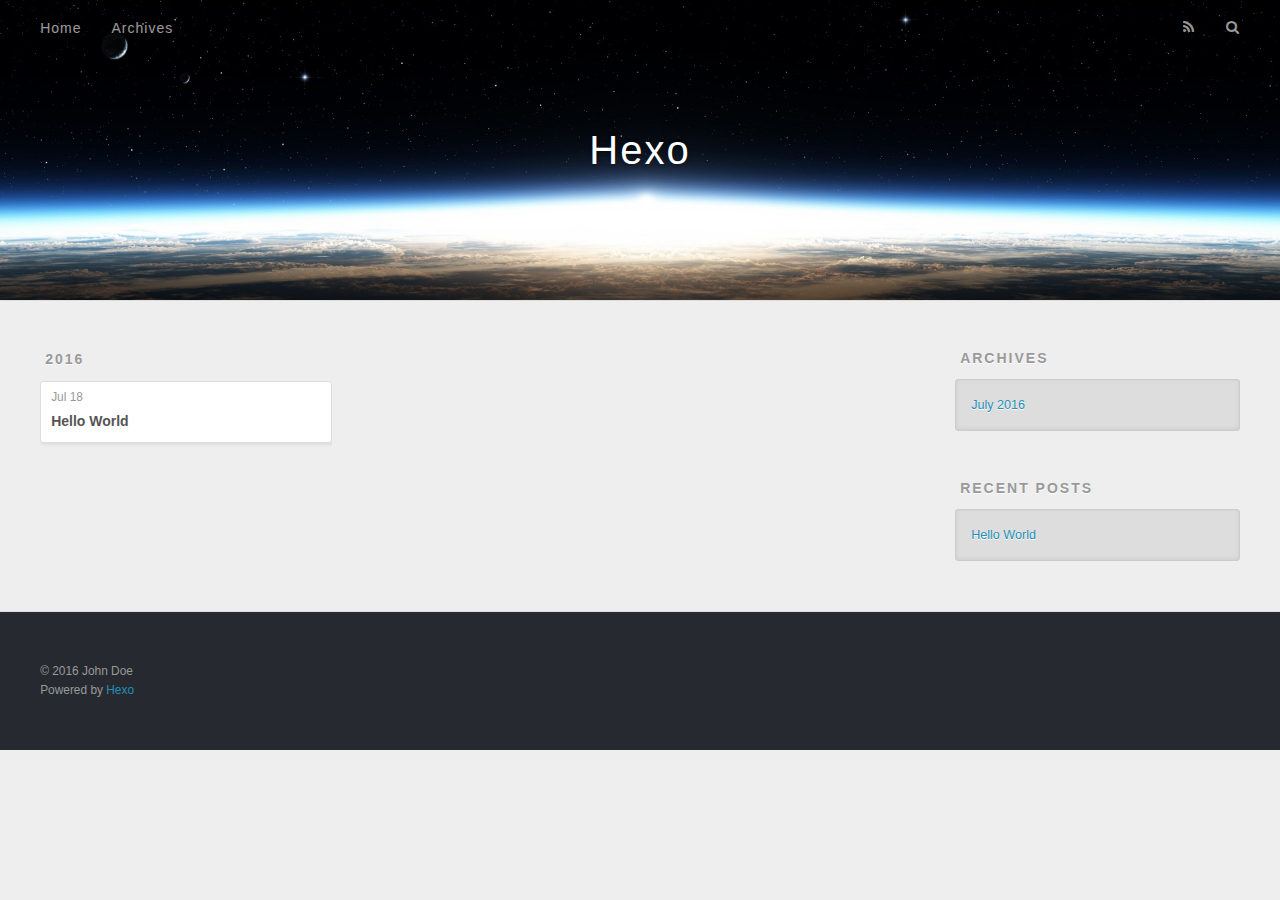
==== archives/index.html @ a6426e9c "Site updated: 2016-07-18 18:21:17" ====
<!DOCTYPE html>
<html>
<head>
  <meta charset="utf-8">
  
  <title>Archives | Hexo</title>
  <meta name="viewport" content="width=device-width, initial-scale=1, maximum-scale=1">
  <meta property="og:type" content="website">
<meta property="og:title" content="Hexo">
<meta property="og:url" content="http://yoursite.com/archives/index.html">
<meta property="og:site_name" content="Hexo">
<meta name="twitter:card" content="summary">
<meta name="twitter:title" content="Hexo">
  
    <link rel="alternate" href="/atom.xml" title="Hexo" type="application/atom+xml">
  
  
    <link rel="icon" href="/favicon.png">
  
  
    <link href="//fonts.googleapis.com/css?family=Source+Code+Pro" rel="stylesheet" type="text/css">
  
  <link rel="stylesheet" href="/css/style.css">
  

</head>

<body>
  <div id="container">
    <div id="wrap">
      <header id="header">
  <div id="banner"></div>
  <div id="header-outer" class="outer">
    <div id="header-title" class="inner">
      <h1 id="logo-wrap">
        <a href="/" id="logo">Hexo</a>
      </h1>
      
    </div>
    <div id="header-inner" class="inner">
      <nav id="main-nav">
        <a id="main-nav-toggle" class="nav-icon"></a>
        
          <a class="main-nav-link" href="/">Home</a>
        
          <a class="main-nav-link" href="/archives">Archives</a>
        
      </nav>
      <nav id="sub-nav">
        
          <a id="nav-rss-link" class="nav-icon" href="/atom.xml" title="RSS Feed"></a>
        
        <a id="nav-search-btn" class="nav-icon" title="Search"></a>
      </nav>
      <div id="search-form-wrap">
        <form action="//google.com/search" method="get" accept-charset="UTF-8" class="search-form"><input type="search" name="q" results="0" class="search-form-input" placeholder="Search"><button type="submit" class="search-form-submit">&#xF002;</button><input type="hidden" name="sitesearch" value="http://yoursite.com"></form>
      </div>
    </div>
  </div>
</header>
      <div class="outer">
        <section id="main">
  
  
    
    
      
      
      <section class="archives-wrap">
        <div class="archive-year-wrap">
          <a href="/archives/2016" class="archive-year">2016</a>
        </div>
        <div class="archives">
    
    <article class="archive-article archive-type-post">
  <div class="archive-article-inner">
    <header class="archive-article-header">
      <a href="/2016/07/18/hello-world/" class="archive-article-date">
  <time datetime="2016-07-18T06:32:51.094Z" itemprop="datePublished">Jul 18</time>
</a>
      
  
    <h1 itemprop="name">
      <a class="archive-article-title" href="/2016/07/18/hello-world/">Hello World</a>
    </h1>
  

    </header>
  </div>
</article>
  
  
    </div></section>
  

</section>
        
          <aside id="sidebar">
  
    

  
    

  
    
  
    
  <div class="widget-wrap">
    <h3 class="widget-title">Archives</h3>
    <div class="widget">
      <ul class="archive-list"><li class="archive-list-item"><a class="archive-list-link" href="/archives/2016/07/">July 2016</a></li></ul>
    </div>
  </div>


  
    
  <div class="widget-wrap">
    <h3 class="widget-title">Recent Posts</h3>
    <div class="widget">
      <ul>
        
          <li>
            <a href="/2016/07/18/hello-world/">Hello World</a>
          </li>
        
      </ul>
    </div>
  </div>

  
</aside>
        
      </div>
      <footer id="footer">
  
  <div class="outer">
    <div id="footer-info" class="inner">
      &copy; 2016 John Doe<br>
      Powered by <a href="http://hexo.io/" target="_blank">Hexo</a>
    </div>
  </div>
</footer>
    </div>
    <nav id="mobile-nav">
  
    <a href="/" class="mobile-nav-link">Home</a>
  
    <a href="/archives" class="mobile-nav-link">Archives</a>
  
</nav>
    

<script src="//ajax.googleapis.com/ajax/libs/jquery/2.0.3/jquery.min.js"></script>


  <link rel="stylesheet" href="/fancybox/jquery.fancybox.css">
  <script src="/fancybox/jquery.fancybox.pack.js"></script>


<script src="/js/script.js"></script>

  </div>
</body>
</html>
---- css/style.css ----
body {
  width: 100%;
}
body:before,
body:after {
  content: "";
  display: table;
}
body:after {
  clear: both;
}
html,
body,
div,
span,
applet,
object,
iframe,
h1,
h2,
h3,
h4,
h5,
h6,
p,
blockquote,
pre,
a,
abbr,
acronym,
address,
big,
cite,
code,
del,
dfn,
em,
img,
ins,
kbd,
q,
s,
samp,
small,
strike,
strong,
sub,
sup,
tt,
var,
dl,
dt,
dd,
ol,
ul,
li,
fieldset,
form,
label,
legend,
table,
caption,
tbody,
tfoot,
thead,
tr,
th,
td {
  margin: 0;
  padding: 0;
  border: 0;
  outline: 0;
  font-weight: inherit;
  font-style: inherit;
  font-family: inherit;
  font-size: 100%;
  vertical-align: baseline;
}
body {
  line-height: 1;
  color: #000;
  background: #fff;
}
ol,
ul {
  list-style: none;
}
table {
  border-collapse: separate;
  border-spacing: 0;
  vertical-align: middle;
}
caption,
th,
td {
  text-align: left;
  font-weight: normal;
  vertical-align: middle;
}
a img {
  border: none;
}
input,
button {
  margin: 0;
  padding: 0;
}
input::-moz-focus-inner,
button::-moz-focus-inner {
  border: 0;
  padding: 0;
}
@font-face {
  font-family: FontAwesome;
  font-style: normal;
  font-weight: normal;
  src: url("fonts/fontawesome-webfont.eot?v=#4.0.3");
  src: url("fonts/fontawesome-webfont.eot?#iefix&v=#4.0.3") format("embedded-opentype"), url("fonts/fontawesome-webfont.woff?v=#4.0.3") format("woff"), url("fonts/fontawesome-webfont.ttf?v=#4.0.3") format("truetype"), url("fonts/fontawesome-webfont.svg#fontawesomeregular?v=#4.0.3") format("svg");
}
html,
body,
#container {
  height: 100%;
}
body {
  background: #eee;
  font: 14px "Helvetica Neue", Helvetica, Arial, sans-serif;
  -webkit-text-size-adjust: 100%;
}
.outer {
  max-width: 1220px;
  margin: 0 auto;
  padding: 0 20px;
}
.outer:before,
.outer:after {
  content: "";
  display: table;
}
.outer:after {
  clear: both;
}
.inner {
  display: inline;
  float: left;
  width: 98.33333333333333%;
  margin: 0 0.833333333333333%;
}
.left,
.alignleft {
  float: left;
}
.right,
.alignright {
  float: right;
}
.clear {
  clear: both;
}
#container {
  position: relative;
}
.mobile-nav-on {
  overflow: hidden;
}
#wrap {
  height: 100%;
  width: 100%;
  position: absolute;
  top: 0;
  left: 0;
  -webkit-transition: 0.2s ease-out;
  -moz-transition: 0.2s ease-out;
  -ms-transition: 0.2s ease-out;
  transition: 0.2s ease-out;
  z-index: 1;
  background: #eee;
}
.mobile-nav-on #wrap {
  left: 280px;
}
@media screen and (min-width: 768px) {
  #main {
    display: inline;
    float: left;
    width: 73.33333333333333%;
    margin: 0 0.833333333333333%;
  }
}
.article-date,
.article-category-link,
.archive-year,
.widget-title {
  text-decoration: none;
  text-transform: uppercase;
  letter-spacing: 2px;
  color: #999;
  margin-bottom: 1em;
  margin-left: 5px;
  line-height: 1em;
  text-shadow: 0 1px #fff;
  font-weight: bold;
}
.article-inner,
.archive-article-inner {
  background: #fff;
  -webkit-box-shadow: 1px 2px 3px #ddd;
  box-shadow: 1px 2px 3px #ddd;
  border: 1px solid #ddd;
  -webkit-border-radius: 3px;
  border-radius: 3px;
}
.article-entry h1,
.widget h1 {
  font-size: 2em;
}
.article-entry h2,
.widget h2 {
  font-size: 1.5em;
}
.article-entry h3,
.widget h3 {
  font-size: 1.3em;
}
.article-entry h4,
.widget h4 {
  font-size: 1.2em;
}
.article-entry h5,
.widget h5 {
  font-size: 1em;
}
.article-entry h6,
.widget h6 {
  font-size: 1em;
  color: #999;
}
.article-entry hr,
.widget hr {
  border: 1px dashed #ddd;
}
.article-entry strong,
.widget strong {
  font-weight: bold;
}
.article-entry em,
.widget em,
.article-entry cite,
.widget cite {
  font-style: italic;
}
.article-entry sup,
.widget sup,
.article-entry sub,
.widget sub {
  font-size: 0.75em;
  line-height: 0;
  position: relative;
  vertical-align: baseline;
}
.article-entry sup,
.widget sup {
  top: -0.5em;
}
.article-entry sub,
.widget sub {
  bottom: -0.2em;
}
.article-entry small,
.widget small {
  font-size: 0.85em;
}
.article-entry acronym,
.widget acronym,
.article-entry abbr,
.widget abbr {
  border-bottom: 1px dotted;
}
.article-entry ul,
.widget ul,
.article-entry ol,
.widget ol,
.article-entry dl,
.widget dl {
  margin: 0 20px;
  line-height: 1.6em;
}
.article-entry ul ul,
.widget ul ul,
.article-entry ol ul,
.widget ol ul,
.article-entry ul ol,
.widget ul ol,
.article-entry ol ol,
.widget ol ol {
  margin-top: 0;
  margin-bottom: 0;
}
.article-entry ul,
.widget ul {
  list-style: disc;
}
.article-entry ol,
.widget ol {
  list-style: decimal;
}
.article-entry dt,
.widget dt {
  font-weight: bold;
}
#header {
  height: 300px;
  position: relative;
  border-bottom: 1px solid #ddd;
}
#header:before,
#header:after {
  content: "";
  position: absolute;
  left: 0;
  right: 0;
  height: 40px;
}
#header:before {
  top: 0;
  background: -webkit-linear-gradient(rgba(0,0,0,0.2), transparent);
  background: -moz-linear-gradient(rgba(0,0,0,0.2), transparent);
  background: -ms-linear-gradient(rgba(0,0,0,0.2), transparent);
  background: linear-gradient(rgba(0,0,0,0.2), transparent);
}
#header:after {
  bottom: 0;
  background: -webkit-linear-gradient(transparent, rgba(0,0,0,0.2));
  background: -moz-linear-gradient(transparent, rgba(0,0,0,0.2));
  background: -ms-linear-gradient(transparent, rgba(0,0,0,0.2));
  background: linear-gradient(transparent, rgba(0,0,0,0.2));
}
#header-outer {
  height: 100%;
  position: relative;
}
#header-inner {
  position: relative;
  overflow: hidden;
}
#banner {
  position: absolute;
  top: 0;
  left: 0;
  width: 100%;
  height: 100%;
  background: url("images/banner.jpg") center #000;
  -webkit-background-size: cover;
  -moz-background-size: cover;
  background-size: cover;
  z-index: -1;
}
#header-title {
  text-align: center;
  height: 40px;
  position: absolute;
  top: 50%;
  left: 0;
  margin-top: -20px;
}
#logo,
#subtitle {
  text-decoration: none;
  color: #fff;
  font-weight: 300;
  text-shadow: 0 1px 4px rgba(0,0,0,0.3);
}
#logo {
  font-size: 40px;
  line-height: 40px;
  letter-spacing: 2px;
}
#subtitle {
  font-size: 16px;
  line-height: 16px;
  letter-spacing: 1px;
}
#subtitle-wrap {
  margin-top: 16px;
}
#main-nav {
  float: left;
  margin-left: -15px;
}
.nav-icon,
.main-nav-link {
  float: left;
  color: #fff;
  opacity: 0.6;
  text-decoration: none;
  text-shadow: 0 1px rgba(0,0,0,0.2);
  -webkit-transition: opacity 0.2s;
  -moz-transition: opacity 0.2s;
  -ms-transition: opacity 0.2s;
  transition: opacity 0.2s;
  display: block;
  padding: 20px 15px;
}
.nav-icon:hover,
.main-nav-link:hover {
  opacity: 1;
}
.nav-icon {
  font-family: FontAwesome;
  text-align: center;
  font-size: 14px;
  width: 14px;
  height: 14px;
  padding: 20px 15px;
  position: relative;
  cursor: pointer;
}
.main-nav-link {
  font-weight: 300;
  letter-spacing: 1px;
}
@media screen and (max-width: 479px) {
  .main-nav-link {
    display: none;
  }
}
#main-nav-toggle {
  display: none;
}
#main-nav-toggle:before {
  content: "\f0c9";
}
@media screen and (max-width: 479px) {
  #main-nav-toggle {
    display: block;
  }
}
#sub-nav {
  float: right;
  margin-right: -15px;
}
#nav-rss-link:before {
  content: "\f09e";
}
#nav-search-btn:before {
  content: "\f002";
}
#search-form-wrap {
  position: absolute;
  top: 15px;
  width: 150px;
  height: 30px;
  right: -150px;
  opacity: 0;
  -webkit-transition: 0.2s ease-out;
  -moz-transition: 0.2s ease-out;
  -ms-transition: 0.2s ease-out;
  transition: 0.2s ease-out;
}
#search-form-wrap.on {
  opacity: 1;
  right: 0;
}
@media screen and (max-width: 479px) {
  #search-form-wrap {
    width: 100%;
    right: -100%;
  }
}
.search-form {
  position: absolute;
  top: 0;
  left: 0;
  right: 0;
  background: #fff;
  padding: 5px 15px;
  -webkit-border-radius: 15px;
  border-radius: 15px;
  -webkit-box-shadow: 0 0 10px rgba(0,0,0,0.3);
  box-shadow: 0 0 10px rgba(0,0,0,0.3);
}
.search-form-input {
  border: none;
  background: none;
  color: #555;
  width: 100%;
  font: 13px "Helvetica Neue", Helvetica, Arial, sans-serif;
  outline: none;
}
.search-form-input::-webkit-search-results-decoration,
.search-form-input::-webkit-search-cancel-button {
  -webkit-appearance: none;
}
.search-form-submit {
  position: absolute;
  top: 50%;
  right: 10px;
  margin-top: -7px;
  font: 13px FontAwesome;
  border: none;
  background: none;
  color: #bbb;
  cursor: pointer;
}
.search-form-submit:hover,
.search-form-submit:focus {
  color: #777;
}
.article {
  margin: 50px 0;
}
.article-inner {
  overflow: hidden;
}
.article-meta:before,
.article-meta:after {
  content: "";
  display: table;
}
.article-meta:after {
  clear: both;
}
.article-date {
  float: left;
}
.article-category {
  float: left;
  line-height: 1em;
  color: #ccc;
  text-shadow: 0 1px #fff;
  margin-left: 8px;
}
.article-category:before {
  content: "\2022";
}
.article-category-link {
  margin: 0 12px 1em;
}
.article-header {
  padding: 20px 20px 0;
}
.article-title {
  text-decoration: none;
  font-size: 2em;
  font-weight: bold;
  color: #555;
  line-height: 1.1em;
  -webkit-transition: color 0.2s;
  -moz-transition: color 0.2s;
  -ms-transition: color 0.2s;
  transition: color 0.2s;
}
a.article-title:hover {
  color: #258fb8;
}
.article-entry {
  color: #555;
  padding: 0 20px;
}
.article-entry:before,
.article-entry:after {
  content: "";
  display: table;
}
.article-entry:after {
  clear: both;
}
.article-entry p,
.article-entry table {
  line-height: 1.6em;
  margin: 1.6em 0;
}
.article-entry h1,
.article-entry h2,
.article-entry h3,
.article-entry h4,
.article-entry h5,
.article-entry h6 {
  font-weight: bold;
}
.article-entry h1,
.article-entry h2,
.article-entry h3,
.article-entry h4,
.article-entry h5,
.article-entry h6 {
  line-height: 1.1em;
  margin: 1.1em 0;
}
.article-entry a {
  color: #258fb8;
  text-decoration: none;
}
.article-entry a:hover {
  text-decoration: underline;
}
.article-entry ul,
.article-entry ol,
.article-entry dl {
  margin-top: 1.6em;
  margin-bottom: 1.6em;
}
.article-entry img,
.article-entry video {
  max-width: 100%;
  height: auto;
  display: block;
  margin: auto;
}
.article-entry iframe {
  border: none;
}
.article-entry table {
  width: 100%;
  border-collapse: collapse;
  border-spacing: 0;
}
.article-entry th {
  font-weight: bold;
  border-bottom: 3px solid #ddd;
  padding-bottom: 0.5em;
}
.article-entry td {
  border-bottom: 1px solid #ddd;
  padding: 10px 0;
}
.article-entry blockquote {
  font-family: Georgia, "Times New Roman", serif;
  font-size: 1.4em;
  margin: 1.6em 20px;
  text-align: center;
}
.article-entry blockquote footer {
  font-size: 14px;
  margin: 1.6em 0;
  font-family: "Helvetica Neue", Helvetica, Arial, sans-serif;
}
.article-entry blockquote footer cite:before {
  content: "—";
  padding: 0 0.5em;
}
.article-entry .pullquote {
  text-align: left;
  width: 45%;
  margin: 0;
}
.article-entry .pullquote.left {
  margin-left: 0.5em;
  margin-right: 1em;
}
.article-entry .pullquote.right {
  margin-right: 0.5em;
  margin-left: 1em;
}
.article-entry .caption {
  color: #999;
  display: block;
  font-size: 0.9em;
  margin-top: 0.5em;
  position: relative;
  text-align: center;
}
.article-entry .video-container {
  position: relative;
  padding-top: 56.25%;
  height: 0;
  overflow: hidden;
}
.article-entry .video-container iframe,
.article-entry .video-container object,
.article-entry .video-container embed {
  position: absolute;
  top: 0;
  left: 0;
  width: 100%;
  height: 100%;
  margin-top: 0;
}
.article-more-link a {
  display: inline-block;
  line-height: 1em;
  padding: 6px 15px;
  -webkit-border-radius: 15px;
  border-radius: 15px;
  background: #eee;
  color: #999;
  text-shadow: 0 1px #fff;
  text-decoration: none;
}
.article-more-link a:hover {
  background: #258fb8;
  color: #fff;
  text-decoration: none;
  text-shadow: 0 1px #1e7293;
}
.article-footer {
  font-size: 0.85em;
  line-height: 1.6em;
  border-top: 1px solid #ddd;
  padding-top: 1.6em;
  margin: 0 20px 20px;
}
.article-footer:before,
.article-footer:after {
  content: "";
  display: table;
}
.article-footer:after {
  clear: both;
}
.article-footer a {
  color: #999;
  text-decoration: none;
}
.article-footer a:hover {
  color: #555;
}
.article-tag-list-item {
  float: left;
  margin-right: 10px;
}
.article-tag-list-link:before {
  content: "#";
}
.article-comment-link {
  float: right;
}
.article-comment-link:before {
  content: "\f075";
  font-family: FontAwesome;
  padding-right: 8px;
}
.article-share-link {
  cursor: pointer;
  float: right;
  margin-left: 20px;
}
.article-share-link:before {
  content: "\f064";
  font-family: FontAwesome;
  padding-right: 6px;
}
#article-nav {
  position: relative;
}
#article-nav:before,
#article-nav:after {
  content: "";
  display: table;
}
#article-nav:after {
  clear: both;
}
@media screen and (min-width: 768px) {
  #article-nav {
    margin: 50px 0;
  }
  #article-nav:before {
    width: 8px;
    height: 8px;
    position: absolute;
    top: 50%;
    left: 50%;
    margin-top: -4px;
    margin-left: -4px;
    content: "";
    -webkit-border-radius: 50%;
    border-radius: 50%;
    background: #ddd;
    -webkit-box-shadow: 0 1px 2px #fff;
    box-shadow: 0 1px 2px #fff;
  }
}
.article-nav-link-wrap {
  text-decoration: none;
  text-shadow: 0 1px #fff;
  color: #999;
  -webkit-box-sizing: border-box;
  -moz-box-sizing: border-box;
  box-sizing: border-box;
  margin-top: 50px;
  text-align: center;
  display: block;
}
.article-nav-link-wrap:hover {
  color: #555;
}
@media screen and (min-width: 768px) {
  .article-nav-link-wrap {
    width: 50%;
    margin-top: 0;
  }
}
@media screen and (min-width: 768px) {
  #article-nav-newer {
    float: left;
    text-align: right;
    padding-right: 20px;
  }
}
@media screen and (min-width: 768px) {
  #article-nav-older {
    float: right;
    text-align: left;
    padding-left: 20px;
  }
}
.article-nav-caption {
  text-transform: uppercase;
  letter-spacing: 2px;
  color: #ddd;
  line-height: 1em;
  font-weight: bold;
}
#article-nav-newer .article-nav-caption {
  margin-right: -2px;
}
.article-nav-title {
  font-size: 0.85em;
  line-height: 1.6em;
  margin-top: 0.5em;
}
.article-share-box {
  position: absolute;
  display: none;
  background: #fff;
  -webkit-box-shadow: 1px 2px 10px rgba(0,0,0,0.2);
  box-shadow: 1px 2px 10px rgba(0,0,0,0.2);
  -webkit-border-radius: 3px;
  border-radius: 3px;
  margin-left: -145px;
  overflow: hidden;
  z-index: 1;
}
.article-share-box.on {
  display: block;
}
.article-share-input {
  width: 100%;
  background: none;
  -webkit-box-sizing: border-box;
  -moz-box-sizing: border-box;
  box-sizing: border-box;
  font: 14px "Helvetica Neue", Helvetica, Arial, sans-serif;
  padding: 0 15px;
  color: #555;
  outline: none;
  border: 1px solid #ddd;
  -webkit-border-radius: 3px 3px 0 0;
  border-radius: 3px 3px 0 0;
  height: 36px;
  line-height: 36px;
}
.article-share-links {
  background: #eee;
}
.article-share-links:before,
.article-share-links:after {
  content: "";
  display: table;
}
.article-share-links:after {
  clear: both;
}
.article-share-twitter,
.article-share-facebook,
.article-share-pinterest,
.article-share-google {
  width: 50px;
  height: 36px;
  display: block;
  float: left;
  position: relative;
  color: #999;
  text-shadow: 0 1px #fff;
}
.article-share-twitter:before,
.article-share-facebook:before,
.article-share-pinterest:before,
.article-share-google:before {
  font-size: 20px;
  font-family: FontAwesome;
  width: 20px;
  height: 20px;
  position: absolute;
  top: 50%;
  left: 50%;
  margin-top: -10px;
  margin-left: -10px;
  text-align: center;
}
.article-share-twitter:hover,
.article-share-facebook:hover,
.article-share-pinterest:hover,
.article-share-google:hover {
  color: #fff;
}
.article-share-twitter:before {
  content: "\f099";
}
.article-share-twitter:hover {
  background: #00aced;
  text-shadow: 0 1px #008abe;
}
.article-share-facebook:before {
  content: "\f09a";
}
.article-share-facebook:hover {
  background: #3b5998;
  text-shadow: 0 1px #2f477a;
}
.article-share-pinterest:before {
  content: "\f0d2";
}
.article-share-pinterest:hover {
  background: #cb2027;
  text-shadow: 0 1px #a21a1f;
}
.article-share-google:before {
  content: "\f0d5";
}
.article-share-google:hover {
  background: #dd4b39;
  text-shadow: 0 1px #be3221;
}
.article-gallery {
  background: #000;
  position: relative;
}
.article-gallery-photos {
  position: relative;
  overflow: hidden;
}
.article-gallery-img {
  display: none;
  max-width: 100%;
}
.article-gallery-img:first-child {
  display: block;
}
.article-gallery-img.loaded {
  position: absolute;
  display: block;
}
.article-gallery-img img {
  display: block;
  max-width: 100%;
  margin: 0 auto;
}
#comments {
  background: #fff;
  -webkit-box-shadow: 1px 2px 3px #ddd;
  box-shadow: 1px 2px 3px #ddd;
  padding: 20px;
  border: 1px solid #ddd;
  -webkit-border-radius: 3px;
  border-radius: 3px;
  margin: 50px 0;
}
#comments a {
  color: #258fb8;
}
.archives-wrap {
  margin: 50px 0;
}
.archives:before,
.archives:after {
  content: "";
  display: table;
}
.archives:after {
  clear: both;
}
.archive-year-wrap {
  margin-bottom: 1em;
}
.archives {
  -webkit-column-gap: 10px;
  -moz-column-gap: 10px;
  column-gap: 10px;
}
@media screen and (min-width: 480px) and (max-width: 767px) {
  .archives {
    -webkit-column-count: 2;
    -moz-column-count: 2;
    column-count: 2;
  }
}
@media screen and (min-width: 768px) {
  .archives {
    -webkit-column-count: 3;
    -moz-column-count: 3;
    column-count: 3;
  }
}
.archive-article {
  -webkit-column-break-inside: avoid;
  page-break-inside: avoid;
  overflow: hidden;
  break-inside: avoid-column;
}
.archive-article-inner {
  padding: 10px;
  margin-bottom: 15px;
}
.archive-article-title {
  text-decoration: none;
  font-weight: bold;
  color: #555;
  -webkit-transition: color 0.2s;
  -moz-transition: color 0.2s;
  -ms-transition: color 0.2s;
  transition: color 0.2s;
  line-height: 1.6em;
}
.archive-article-title:hover {
  color: #258fb8;
}
.archive-article-footer {
  margin-top: 1em;
}
.archive-article-date {
  color: #999;
  text-decoration: none;
  font-size: 0.85em;
  line-height: 1em;
  margin-bottom: 0.5em;
  display: block;
}
#page-nav {
  margin: 50px auto;
  background: #fff;
  -webkit-box-shadow: 1px 2px 3px #ddd;
  box-shadow: 1px 2px 3px #ddd;
  border: 1px solid #ddd;
  -webkit-border-radius: 3px;
  border-radius: 3px;
  text-align: center;
  color: #999;
  overflow: hidden;
}
#page-nav:before,
#page-nav:after {
  content: "";
  display: table;
}
#page-nav:after {
  clear: both;
}
#page-nav a,
#page-nav span {
  padding: 10px 20px;
  line-height: 1;
  height: 2ex;
}
#page-nav a {
  color: #999;
  text-decoration: none;
}
#page-nav a:hover {
  background: #999;
  color: #fff;
}
#page-nav .prev {
  float: left;
}
#page-nav .next {
  float: right;
}
#page-nav .page-number {
  display: inline-block;
}
@media screen and (max-width: 479px) {
  #page-nav .page-number {
    display: none;
  }
}
#page-nav .current {
  color: #555;
  font-weight: bold;
}
#page-nav .space {
  color: #ddd;
}
#footer {
  background: #262a30;
  padding: 50px 0;
  border-top: 1px solid #ddd;
  color: #999;
}
#footer a {
  color: #258fb8;
  text-decoration: none;
}
#footer a:hover {
  text-decoration: underline;
}
#footer-info {
  line-height: 1.6em;
  font-size: 0.85em;
}
.article-entry pre,
.article-entry .highlight {
  background: #2d2d2d;
  margin: 0 -20px;
  padding: 15px 20px;
  border-style: solid;
  border-color: #ddd;
  border-width: 1px 0;
  overflow: auto;
  color: #ccc;
  line-height: 22.400000000000002px;
}
.article-entry .highlight .gutter pre,
.article-entry .gist .gist-file .gist-data .line-numbers {
  color: #666;
  font-size: 0.85em;
}
.article-entry pre,
.article-entry code {
  font-family: "Source Code Pro", Consolas, Monaco, Menlo, Consolas, monospace;
}
.article-entry code {
  background: #eee;
  text-shadow: 0 1px #fff;
  padding: 0 0.3em;
}
.article-entry pre code {
  background: none;
  text-shadow: none;
  padding: 0;
}
.article-entry .highlight pre {
  border: none;
  margin: 0;
  padding: 0;
}
.article-entry .highlight table {
  margin: 0;
  width: auto;
}
.article-entry .highlight td {
  border: none;
  padding: 0;
}
.article-entry .highlight figcaption {
  font-size: 0.85em;
  color: #999;
  line-height: 1em;
  margin-bottom: 1em;
}
.article-entry .highlight figcaption:before,
.article-entry .highlight figcaption:after {
  content: "";
  display: table;
}
.article-entry .highlight figcaption:after {
  clear: both;
}
.article-entry .highlight figcaption a {
  float: right;
}
.article-entry .highlight .gutter pre {
  text-align: right;
  padding-right: 20px;
}
.article-entry .highlight .line {
  height: 22.400000000000002px;
}
.article-entry .highlight .line.marked {
  background: #515151;
}
.article-entry .gist {
  margin: 0 -20px;
  border-style: solid;
  border-color: #ddd;
  border-width: 1px 0;
  background: #2d2d2d;
  padding: 15px 20px 15px 0;
}
.article-entry .gist .gist-file {
  border: none;
  font-family: "Source Code Pro", Consolas, Monaco, Menlo, Consolas, monospace;
  margin: 0;
}
.article-entry .gist .gist-file .gist-data {
  background: none;
  border: none;
}
.article-entry .gist .gist-file .gist-data .line-numbers {
  background: none;
  border: none;
  padding: 0 20px 0 0;
}
.article-entry .gist .gist-file .gist-data .line-data {
  padding: 0 !important;
}
.article-entry .gist .gist-file .highlight {
  margin: 0;
  padding: 0;
  border: none;
}
.article-entry .gist .gist-file .gist-meta {
  background: #2d2d2d;
  color: #999;
  font: 0.85em "Helvetica Neue", Helvetica, Arial, sans-serif;
  text-shadow: 0 0;
  padding: 0;
  margin-top: 1em;
  margin-left: 20px;
}
.article-entry .gist .gist-file .gist-meta a {
  color: #258fb8;
  font-weight: normal;
}
.article-entry .gist .gist-file .gist-meta a:hover {
  text-decoration: underline;
}
pre .comment,
pre .title {
  color: #999;
}
pre .variable,
pre .attribute,
pre .tag,
pre .regexp,
pre .ruby .constant,
pre .xml .tag .title,
pre .xml .pi,
pre .xml .doctype,
pre .html .doctype,
pre .css .id,
pre .css .class,
pre .css .pseudo {
  color: #f2777a;
}
pre .number,
pre .preprocessor,
pre .built_in,
pre .literal,
pre .params,
pre .constant {
  color: #f99157;
}
pre .class,
pre .ruby .class .title,
pre .css .rules .attribute {
  color: #9c9;
}
pre .string,
pre .value,
pre .inheritance,
pre .header,
pre .ruby .symbol,
pre .xml .cdata {
  color: #9c9;
}
pre .css .hexcolor {
  color: #6cc;
}
pre .function,
pre .python .decorator,
pre .python .title,
pre .ruby .function .title,
pre .ruby .title .keyword,
pre .perl .sub,
pre .javascript .title,
pre .coffeescript .title {
  color: #69c;
}
pre .keyword,
pre .javascript .function {
  color: #c9c;
}
@media screen and (max-width: 479px) {
  #mobile-nav {
    position: absolute;
    top: 0;
    left: 0;
    width: 280px;
    height: 100%;
    background: #191919;
    border-right: 1px solid #fff;
  }
}
@media screen and (max-width: 479px) {
  .mobile-nav-link {
    display: block;
    color: #999;
    text-decoration: none;
    padding: 15px 20px;
    font-weight: bold;
  }
  .mobile-nav-link:hover {
    color: #fff;
  }
}
@media screen and (min-width: 768px) {
  #sidebar {
    display: inline;
    float: left;
    width: 23.333333333333332%;
    margin: 0 0.833333333333333%;
  }
}
.widget-wrap {
  margin: 50px 0;
}
.widget {
  color: #777;
  text-shadow: 0 1px #fff;
  background: #ddd;
  -webkit-box-shadow: 0 -1px 4px #ccc inset;
  box-shadow: 0 -1px 4px #ccc inset;
  border: 1px solid #ccc;
  padding: 15px;
  -webkit-border-radius: 3px;
  border-radius: 3px;
}
.widget a {
  color: #258fb8;
  text-decoration: none;
}
.widget a:hover {
  text-decoration: underline;
}
.widget ul ul,
.widget ol ul,
.widget dl ul,
.widget ul ol,
.widget ol ol,
.widget dl ol,
.widget ul dl,
.widget ol dl,
.widget dl dl {
  margin-left: 15px;
  list-style: disc;
}
.widget {
  line-height: 1.6em;
  word-wrap: break-word;
  font-size: 0.9em;
}
.widget ul,
.widget ol {
  list-style: none;
  margin: 0;
}
.widget ul ul,
.widget ol ul,
.widget ul ol,
.widget ol ol {
  margin: 0 20px;
}
.widget ul ul,
.widget ol ul {
  list-style: disc;
}
.widget ul ol,
.widget ol ol {
  list-style: decimal;
}
.category-list-count,
.tag-list-count,
.archive-list-count {
  padding-left: 5px;
  color: #999;
  font-size: 0.85em;
}
.category-list-count:before,
.tag-list-count:before,
.archive-list-count:before {
  content: "(";
}
.category-list-count:after,
.tag-list-count:after,
.archive-list-count:after {
  content: ")";
}
.tagcloud a {
  margin-right: 5px;
  display: inline-block;
}
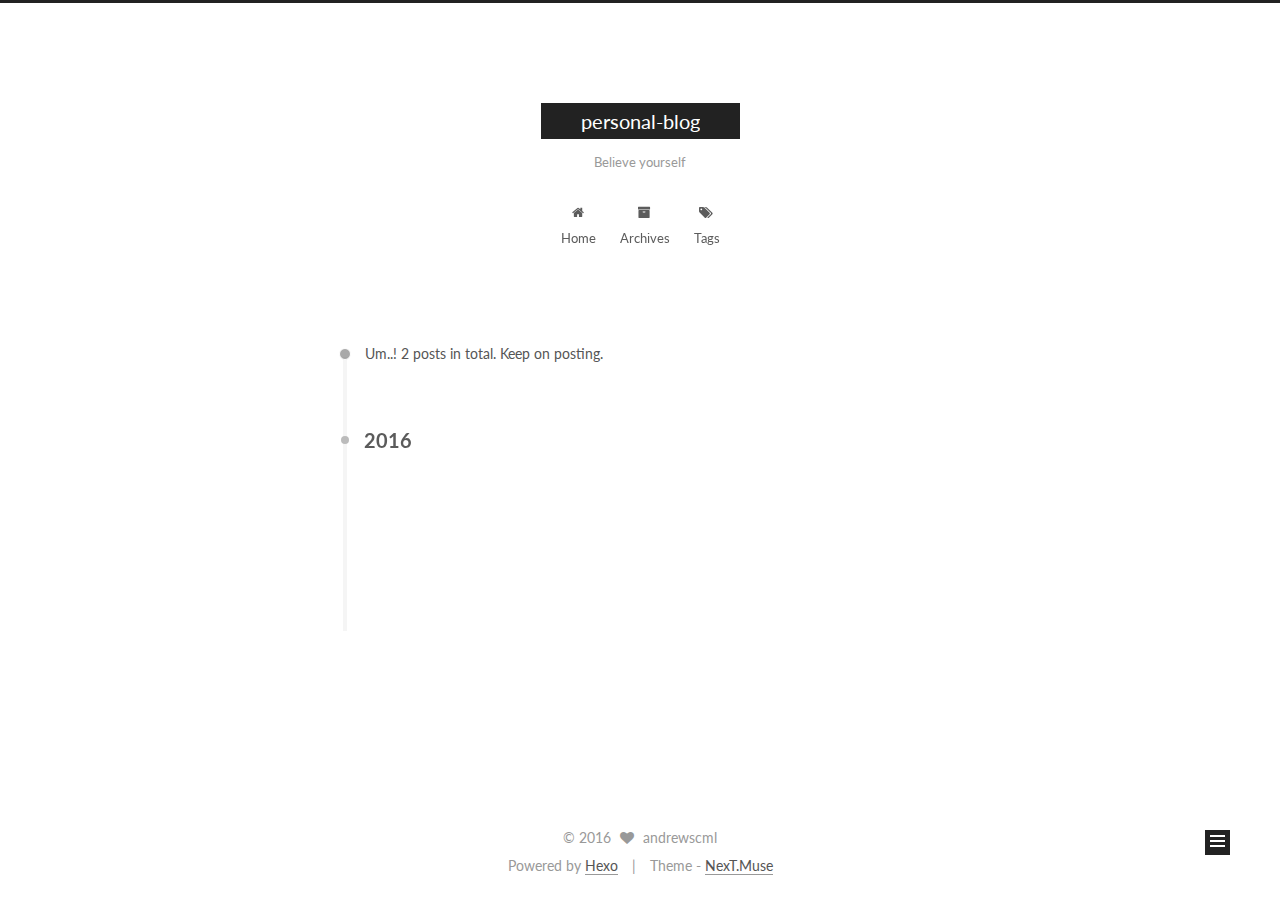
==== commit 6ed97718: "Site updated: 2016-07-19 15:42:08" ====
--- a/archives/index.html
+++ b/archives/index.html
@@ -1,166 +1,496 @@
-<!DOCTYPE html>
-<html>
+<!doctype html>
+
+
+
+  
+
+
+<html class="theme-next muse use-motion">
 <head>
-  <meta charset="utf-8">
-  
-  <title>Archives | Hexo</title>
-  <meta name="viewport" content="width=device-width, initial-scale=1, maximum-scale=1">
-  <meta property="og:type" content="website">
-<meta property="og:title" content="Hexo">
+  <meta charset="UTF-8"/>
+<meta http-equiv="X-UA-Compatible" content="IE=edge,chrome=1" />
+<meta name="viewport" content="width=device-width, initial-scale=1, maximum-scale=1"/>
+
+
+
+<meta http-equiv="Cache-Control" content="no-transform" />
+<meta http-equiv="Cache-Control" content="no-siteapp" />
+
+
+
+
+
+
+
+
+
+
+
+
+  
+  
+  <link href="/vendors/fancybox/source/jquery.fancybox.css?v=2.1.5" rel="stylesheet" type="text/css" />
+
+
+
+
+  
+  
+  
+  
+
+  
+    
+    
+  
+
+  
+
+  
+
+  
+
+  
+
+  
+    
+    
+    <link href="//fonts.googleapis.com/css?family=Lato:300,300italic,400,400italic,700,700italic&subset=latin,latin-ext" rel="stylesheet" type="text/css">
+  
+
+
+
+
+
+
+<link href="/vendors/font-awesome/css/font-awesome.min.css?v=4.4.0" rel="stylesheet" type="text/css" />
+
+<link href="/css/main.css?v=5.0.1" rel="stylesheet" type="text/css" />
+
+
+  <meta name="keywords" content="Hexo, NexT" />
+
+
+
+
+
+
+
+
+  <link rel="shortcut icon" type="image/x-icon" href="/favicon.ico?v=5.0.1" />
+
+
+
+
+
+
+<meta property="og:type" content="website">
+<meta property="og:title" content="personal-blog">
 <meta property="og:url" content="http://yoursite.com/archives/index.html">
-<meta property="og:site_name" content="Hexo">
+<meta property="og:site_name" content="personal-blog">
 <meta name="twitter:card" content="summary">
-<meta name="twitter:title" content="Hexo">
-  
-    <link rel="alternate" href="/atom.xml" title="Hexo" type="application/atom+xml">
-  
-  
-    <link rel="icon" href="/favicon.png">
-  
-  
-    <link href="//fonts.googleapis.com/css?family=Source+Code+Pro" rel="stylesheet" type="text/css">
-  
-  <link rel="stylesheet" href="/css/style.css">
-  
-
+<meta name="twitter:title" content="personal-blog">
+
+
+
+<script type="text/javascript" id="hexo.configuration">
+  var NexT = window.NexT || {};
+  var CONFIG = {
+    scheme: 'Muse',
+    sidebar: {"position":"left","display":"post"},
+    fancybox: true,
+    motion: true,
+    duoshuo: {
+      userId: 0,
+      author: 'Author'
+    }
+  };
+</script>
+
+  <title> Archive | personal-blog </title>
 </head>
 
-<body>
-  <div id="container">
-    <div id="wrap">
-      <header id="header">
-  <div id="banner"></div>
-  <div id="header-outer" class="outer">
-    <div id="header-title" class="inner">
-      <h1 id="logo-wrap">
-        <a href="/" id="logo">Hexo</a>
+<body itemscope itemtype="http://schema.org/WebPage" lang="">
+
+  
+
+
+
+
+
+
+
+
+
+
+  
+  
+    
+  
+
+  <div class="container one-collumn sidebar-position-left  page-archive  ">
+    <div class="headband"></div>
+
+    <header id="header" class="header" itemscope itemtype="http://schema.org/WPHeader">
+      <div class="header-inner"><div class="site-meta ">
+  
+
+  <div class="custom-logo-site-title">
+    <a href="/"  class="brand" rel="start">
+      <span class="logo-line-before"><i></i></span>
+      <span class="site-title">personal-blog</span>
+      <span class="logo-line-after"><i></i></span>
+    </a>
+  </div>
+  <p class="site-subtitle">Believe yourself</p>
+</div>
+
+<div class="site-nav-toggle">
+  <button>
+    <span class="btn-bar"></span>
+    <span class="btn-bar"></span>
+    <span class="btn-bar"></span>
+  </button>
+</div>
+
+<nav class="site-nav">
+  
+
+  
+    <ul id="menu" class="menu">
+      
+        
+        <li class="menu-item menu-item-home">
+          <a href="/" rel="section">
+            
+              <i class="menu-item-icon fa fa-fw fa-home"></i> <br />
+            
+            Home
+          </a>
+        </li>
+      
+        
+        <li class="menu-item menu-item-archives">
+          <a href="/archives" rel="section">
+            
+              <i class="menu-item-icon fa fa-fw fa-archive"></i> <br />
+            
+            Archives
+          </a>
+        </li>
+      
+        
+        <li class="menu-item menu-item-tags">
+          <a href="/tags" rel="section">
+            
+              <i class="menu-item-icon fa fa-fw fa-tags"></i> <br />
+            
+            Tags
+          </a>
+        </li>
+      
+
+      
+    </ul>
+  
+
+  
+</nav>
+
+ </div>
+    </header>
+
+    <main id="main" class="main">
+      <div class="main-inner">
+        <div class="content-wrap">
+          <div id="content" class="content">
+            
+
+  <section id="posts" class="posts-collapse">
+    <span class="archive-move-on"></span>
+
+    <span class="archive-page-counter">
+      
+      
+      
+        
+      
+      Um..! 2 posts in total. Keep on posting.
+    </span>
+
+    
+
+      
+      
+      
+
+      
+        
+        <div class="collection-title">
+          <h2 class="archive-year motion-element" id="archive-year-2016">2016</h2>
+        </div>
+      
+      
+
+      
+
+  <article class="post post-type-normal" itemscope itemtype="http://schema.org/Article">
+    <header class="post-header">
+
+      <h1 class="post-title">
+        
+            <a class="post-title-link" href="/2016/07/19/first/" itemprop="url">
+              
+                <span itemprop="name">first</span>
+              
+            </a>
+        
       </h1>
-      
-    </div>
-    <div id="header-inner" class="inner">
-      <nav id="main-nav">
-        <a id="main-nav-toggle" class="nav-icon"></a>
-        
-          <a class="main-nav-link" href="/">Home</a>
-        
-          <a class="main-nav-link" href="/archives">Archives</a>
-        
-      </nav>
-      <nav id="sub-nav">
-        
-          <a id="nav-rss-link" class="nav-icon" href="/atom.xml" title="RSS Feed"></a>
-        
-        <a id="nav-search-btn" class="nav-icon" title="Search"></a>
-      </nav>
-      <div id="search-form-wrap">
-        <form action="//google.com/search" method="get" accept-charset="UTF-8" class="search-form"><input type="search" name="q" results="0" class="search-form-input" placeholder="Search"><button type="submit" class="search-form-submit">&#xF002;</button><input type="hidden" name="sitesearch" value="http://yoursite.com"></form>
+
+      <div class="post-meta">
+        <time class="post-time" itemprop="dateCreated"
+              datetime="2016-07-19T15:38:59+08:00"
+              content="2016-07-19" >
+          07-19
+        </time>
       </div>
+
+    </header>
+  </article>
+
+
+
+    
+
+      
+      
+      
+
+      
+      
+
+      
+
+  <article class="post post-type-normal" itemscope itemtype="http://schema.org/Article">
+    <header class="post-header">
+
+      <h1 class="post-title">
+        
+            <a class="post-title-link" href="/2016/07/18/hello-world/" itemprop="url">
+              
+                <span itemprop="name">Hello World</span>
+              
+            </a>
+        
+      </h1>
+
+      <div class="post-meta">
+        <time class="post-time" itemprop="dateCreated"
+              datetime="2016-07-18T14:32:51+08:00"
+              content="2016-07-18" >
+          07-18
+        </time>
+      </div>
+
+    </header>
+  </article>
+
+
+
+    
+
+  </section>
+
+  
+
+
+
+          </div>
+          
+
+
+          
+
+        </div>
+        
+          
+  
+  <div class="sidebar-toggle">
+    <div class="sidebar-toggle-line-wrap">
+      <span class="sidebar-toggle-line sidebar-toggle-line-first"></span>
+      <span class="sidebar-toggle-line sidebar-toggle-line-middle"></span>
+      <span class="sidebar-toggle-line sidebar-toggle-line-last"></span>
     </div>
   </div>
-</header>
-      <div class="outer">
-        <section id="main">
-  
-  
-    
-    
-      
-      
-      <section class="archives-wrap">
-        <div class="archive-year-wrap">
-          <a href="/archives/2016" class="archive-year">2016</a>
+
+  <aside id="sidebar" class="sidebar">
+    <div class="sidebar-inner">
+
+      
+
+      
+
+      <section class="site-overview sidebar-panel  sidebar-panel-active ">
+        <div class="site-author motion-element" itemprop="author" itemscope itemtype="http://schema.org/Person">
+          <img class="site-author-image" itemprop="image"
+               src="/images/avatar.gif"
+               alt="andrewscml" />
+          <p class="site-author-name" itemprop="name">andrewscml</p>
+          <p class="site-description motion-element" itemprop="description"></p>
         </div>
-        <div class="archives">
-    
-    <article class="archive-article archive-type-post">
-  <div class="archive-article-inner">
-    <header class="archive-article-header">
-      <a href="/2016/07/18/hello-world/" class="archive-article-date">
-  <time datetime="2016-07-18T06:32:51.094Z" itemprop="datePublished">Jul 18</time>
-</a>
-      
-  
-    <h1 itemprop="name">
-      <a class="archive-article-title" href="/2016/07/18/hello-world/">Hello World</a>
-    </h1>
-  
-
-    </header>
-  </div>
-</article>
-  
-  
-    </div></section>
-  
-
-</section>
-        
-          <aside id="sidebar">
-  
-    
-
-  
-    
-
-  
-    
-  
-    
-  <div class="widget-wrap">
-    <h3 class="widget-title">Archives</h3>
-    <div class="widget">
-      <ul class="archive-list"><li class="archive-list-item"><a class="archive-list-link" href="/archives/2016/07/">July 2016</a></li></ul>
+        <nav class="site-state motion-element">
+          <div class="site-state-item site-state-posts">
+            <a href="/archives">
+              <span class="site-state-item-count">2</span>
+              <span class="site-state-item-name">posts</span>
+            </a>
+          </div>
+
+          
+
+          
+
+        </nav>
+
+        
+
+        <div class="links-of-author motion-element">
+          
+        </div>
+
+        
+        
+
+        
+        
+
+      </section>
+
+      
+
+    </div>
+  </aside>
+
+
+        
+      </div>
+    </main>
+
+    <footer id="footer" class="footer">
+      <div class="footer-inner">
+        <div class="copyright" >
+  
+  &copy; 
+  <span itemprop="copyrightYear">2016</span>
+  <span class="with-love">
+    <i class="fa fa-heart"></i>
+  </span>
+  <span class="author" itemprop="copyrightHolder">andrewscml</span>
+</div>
+
+<div class="powered-by">
+  Powered by <a class="theme-link" href="http://hexo.io">Hexo</a>
+</div>
+
+<div class="theme-info">
+  Theme -
+  <a class="theme-link" href="https://github.com/iissnan/hexo-theme-next">
+    NexT.Muse
+  </a>
+</div>
+
+        
+
+        
+      </div>
+    </footer>
+
+    <div class="back-to-top">
+      <i class="fa fa-arrow-up"></i>
     </div>
   </div>
 
-
-  
-    
-  <div class="widget-wrap">
-    <h3 class="widget-title">Recent Posts</h3>
-    <div class="widget">
-      <ul>
-        
-          <li>
-            <a href="/2016/07/18/hello-world/">Hello World</a>
-          </li>
-        
-      </ul>
-    </div>
-  </div>
-
-  
-</aside>
-        
-      </div>
-      <footer id="footer">
-  
-  <div class="outer">
-    <div id="footer-info" class="inner">
-      &copy; 2016 John Doe<br>
-      Powered by <a href="http://hexo.io/" target="_blank">Hexo</a>
-    </div>
-  </div>
-</footer>
-    </div>
-    <nav id="mobile-nav">
-  
-    <a href="/" class="mobile-nav-link">Home</a>
-  
-    <a href="/archives" class="mobile-nav-link">Archives</a>
-  
-</nav>
-    
-
-<script src="//ajax.googleapis.com/ajax/libs/jquery/2.0.3/jquery.min.js"></script>
-
-
-  <link rel="stylesheet" href="/fancybox/jquery.fancybox.css">
-  <script src="/fancybox/jquery.fancybox.pack.js"></script>
-
-
-<script src="/js/script.js"></script>
-
-  </div>
+  
+
+<script type="text/javascript">
+  if (Object.prototype.toString.call(window.Promise) !== '[object Function]') {
+    window.Promise = null;
+  }
+</script>
+
+
+
+
+
+
+
+
+
+  
+
+
+
+  
+  <script type="text/javascript" src="/vendors/jquery/index.js?v=2.1.3"></script>
+
+  
+  <script type="text/javascript" src="/vendors/fastclick/lib/fastclick.min.js?v=1.0.6"></script>
+
+  
+  <script type="text/javascript" src="/vendors/jquery_lazyload/jquery.lazyload.js?v=1.9.7"></script>
+
+  
+  <script type="text/javascript" src="/vendors/velocity/velocity.min.js?v=1.2.1"></script>
+
+  
+  <script type="text/javascript" src="/vendors/velocity/velocity.ui.min.js?v=1.2.1"></script>
+
+  
+  <script type="text/javascript" src="/vendors/fancybox/source/jquery.fancybox.pack.js?v=2.1.5"></script>
+
+
+  
+
+
+  <script type="text/javascript" src="/js/src/utils.js?v=5.0.1"></script>
+
+  <script type="text/javascript" src="/js/src/motion.js?v=5.0.1"></script>
+
+
+
+  
+  
+
+  
+  
+    <script type="text/javascript" id="motion.page.archive">
+      $('.archive-year').velocity('transition.slideLeftIn');
+    </script>
+  
+
+
+  
+
+
+  <script type="text/javascript" src="/js/src/bootstrap.js?v=5.0.1"></script>
+
+
+
+  
+
+
+
+  
+
+
+
+  
+  
+  
+
+  
+
+  
+
 </body>
-</html>+</html>
--- a/css/main.css
+++ b/css/main.css
@@ -0,0 +1,2182 @@
+/* normalize.css v3.0.2 | MIT License | git.io/normalize */
+html {
+  font-family: sans-serif; /* 1 */
+  -ms-text-size-adjust: 100%; /* 2 */
+  -webkit-text-size-adjust: 100%; /* 2 */
+}
+body {
+  margin: 0;
+}
+article,
+aside,
+details,
+figcaption,
+figure,
+footer,
+header,
+hgroup,
+main,
+menu,
+nav,
+section,
+summary {
+  display: block;
+}
+audio,
+canvas,
+progress,
+video {
+  display: inline-block; /* 1 */
+  vertical-align: baseline; /* 2 */
+}
+audio:not([controls]) {
+  display: none;
+  height: 0;
+}
+[hidden],
+template {
+  display: none;
+}
+a {
+  background-color: transparent;
+}
+a:active,
+a:hover {
+  outline: 0;
+}
+abbr[title] {
+  border-bottom: 1px dotted;
+}
+b,
+strong {
+  font-weight: bold;
+}
+dfn {
+  font-style: italic;
+}
+h1 {
+  font-size: 2em;
+  margin: 0.67em 0;
+}
+mark {
+  background: #ff0;
+  color: #000;
+}
+small {
+  font-size: 80%;
+}
+sub,
+sup {
+  font-size: 75%;
+  line-height: 0;
+  position: relative;
+  vertical-align: baseline;
+}
+sup {
+  top: -0.5em;
+}
+sub {
+  bottom: -0.25em;
+}
+img {
+  border: 0;
+}
+svg:not(:root) {
+  overflow: hidden;
+}
+figure {
+  margin: 1em 40px;
+}
+hr {
+  -moz-box-sizing: content-box;
+  box-sizing: content-box;
+  height: 0;
+}
+pre {
+  overflow: auto;
+}
+code,
+kbd,
+pre,
+samp {
+  font-family: monospace, monospace;
+  font-size: 1em;
+}
+button,
+input,
+optgroup,
+select,
+textarea {
+  color: inherit; /* 1 */
+  font: inherit; /* 2 */
+  margin: 0; /* 3 */
+}
+button {
+  overflow: visible;
+}
+button,
+select {
+  text-transform: none;
+}
+button,
+html input[type="button"],
+input[type="reset"],
+input[type="submit"] {
+  -webkit-appearance: button; /* 2 */
+  cursor: pointer; /* 3 */
+}
+button[disabled],
+html input[disabled] {
+  cursor: default;
+}
+button::-moz-focus-inner,
+input::-moz-focus-inner {
+  border: 0;
+  padding: 0;
+}
+input {
+  line-height: normal;
+}
+input[type="checkbox"],
+input[type="radio"] {
+  box-sizing: border-box; /* 1 */
+  padding: 0; /* 2 */
+}
+input[type="number"]::-webkit-inner-spin-button,
+input[type="number"]::-webkit-outer-spin-button {
+  height: auto;
+}
+input[type="search"] {
+  -webkit-appearance: textfield; /* 1 */
+  -moz-box-sizing: content-box;
+  -webkit-box-sizing: content-box; /* 2 */
+  box-sizing: content-box;
+}
+input[type="search"]::-webkit-search-cancel-button,
+input[type="search"]::-webkit-search-decoration {
+  -webkit-appearance: none;
+}
+fieldset {
+  border: 1px solid #c0c0c0;
+  margin: 0 2px;
+  padding: 0.35em 0.625em 0.75em;
+}
+legend {
+  border: 0; /* 1 */
+  padding: 0; /* 2 */
+}
+textarea {
+  overflow: auto;
+}
+optgroup {
+  font-weight: bold;
+}
+table {
+  border-collapse: collapse;
+  border-spacing: 0;
+}
+td,
+th {
+  padding: 0;
+}
+::selection {
+  background: #262a30;
+  color: #fff;
+}
+body {
+  position: relative;
+  font-family: 'Lato', "PingFang SC", "Microsoft YaHei", sans-serif;
+  font-size: 14px;
+  line-height: 2;
+  color: #555;
+  background: #fff;
+}
+@media (max-width: 767px) {
+  body {
+    padding-right: 0 !important;
+  }
+}
+@media (min-width: 768px) and (max-width: 991px) {
+  body {
+    padding-right: 0 !important;
+  }
+}
+@media (min-width: 1600px) {
+  body {
+    font-size: 16px;
+  }
+}
+h1,
+h2,
+h3,
+h4,
+h5,
+h6 {
+  margin: 0;
+  padding: 0;
+  font-weight: bold;
+  line-height: 1.5;
+  font-family: 'Lato', "PingFang SC", "Microsoft YaHei", sans-serif;
+}
+h2,
+h3,
+h4,
+h5,
+h6 {
+  margin: 20px 0 15px;
+}
+h1 {
+  font-size: 22px;
+}
+@media (max-width: 767px) {
+  h1 {
+    font-size: 18px;
+  }
+}
+h2 {
+  font-size: 20px;
+}
+@media (max-width: 767px) {
+  h2 {
+    font-size: 16px;
+  }
+}
+h3 {
+  font-size: 18px;
+}
+@media (max-width: 767px) {
+  h3 {
+    font-size: 14px;
+  }
+}
+h4 {
+  font-size: 16px;
+}
+@media (max-width: 767px) {
+  h4 {
+    font-size: 12px;
+  }
+}
+h5 {
+  font-size: 14px;
+}
+@media (max-width: 767px) {
+  h5 {
+    font-size: 10px;
+  }
+}
+h6 {
+  font-size: 12px;
+}
+@media (max-width: 767px) {
+  h6 {
+    font-size: 8px;
+  }
+}
+p {
+  margin: 0 0 25px 0;
+}
+a {
+  color: #555;
+  text-decoration: none;
+  border-bottom: 1px solid #999;
+  word-wrap: break-word;
+}
+a:hover {
+  color: #222;
+  border-bottom-color: #222;
+}
+ul {
+  list-style: none;
+}
+blockquote {
+  margin: 0;
+  padding: 0;
+}
+img {
+  display: block;
+  margin: auto;
+  max-width: 100%;
+  height: auto;
+}
+hr {
+  margin: 40px 0;
+  height: 3px;
+  border: none;
+  background-color: #ddd;
+  background-image: repeating-linear-gradient(-45deg, #fff, #fff 4px, transparent 4px, transparent 8px);
+}
+blockquote {
+  padding: 0 15px;
+  color: #666;
+  border-left: 4px solid #ddd;
+}
+blockquote cite::before {
+  content: "-";
+  padding: 0 5px;
+}
+dt {
+  font-weight: 700;
+}
+dd {
+  margin: 0;
+  padding: 0;
+}
+.text-left {
+  text-align: left;
+}
+.text-center {
+  text-align: center;
+}
+.text-right {
+  text-align: right;
+}
+.text-justify {
+  text-align: justify;
+}
+.text-nowrap {
+  white-space: nowrap;
+}
+.text-lowercase {
+  text-transform: lowercase;
+}
+.text-uppercase {
+  text-transform: uppercase;
+}
+.text-capitalize {
+  text-transform: capitalize;
+}
+.center-block {
+  display: block;
+  margin-left: auto;
+  margin-right: auto;
+}
+.clearfix:before,
+.clearfix:after {
+  content: " ";
+  display: table;
+}
+.clearfix:after {
+  clear: both;
+}
+.pullquote {
+  width: 45%;
+}
+.pullquote.left {
+  float: left;
+  margin-left: 5px;
+  margin-right: 10px;
+}
+.pullquote.right {
+  float: right;
+  margin-left: 10px;
+  margin-right: 5px;
+}
+.affix.affix.affix {
+  position: fixed;
+}
+.translation {
+  margin-top: -20px;
+  font-size: 14px;
+  color: #999;
+}
+.scrollbar-measure {
+  width: 100px;
+  height: 100px;
+  overflow: scroll;
+  position: absolute;
+  top: -9999px;
+}
+.use-motion .motion-element {
+  opacity: 0;
+}
+#local-search-input {
+  padding: 3px;
+  border: none;
+  text-indent: 14px;
+  border-radius: 0;
+  width: 140px;
+  outline: none;
+  border-bottom: 1px solid #999;
+  background: inherit;
+  opacity: 0.5;
+}
+#local-search-input:focus {
+  opacity: 1;
+}
+.search-icon {
+  position: absolute;
+  top: 9px;
+}
+table {
+  margin: 20px 0;
+  width: 100%;
+  border-collapse: collapse;
+  border-spacing: 0;
+  border: 1px solid #ddd;
+  font-size: 14px;
+  table-layout: fixed;
+  word-wrap: break-all;
+}
+table>tbody>tr:nth-of-type(odd) {
+  background-color: #f9f9f9;
+}
+table>tbody>tr:hover {
+  background-color: #f5f5f5;
+}
+caption,
+th,
+td {
+  padding: 8px;
+  text-align: left;
+  vertical-align: middle;
+  font-weight: normal;
+}
+th,
+td {
+  border-bottom: 3px solid #ddd;
+  border-right: 1px solid #eee;
+}
+th {
+  padding-bottom: 10px;
+  font-weight: 700;
+}
+td {
+  border-bottom-width: 1px;
+}
+html,
+body {
+  height: 100%;
+}
+.container {
+  position: relative;
+  min-height: 100%;
+}
+.header-inner {
+  margin: 0 auto;
+  padding: 100px 0 70px;
+  width: 700px;
+}
+@media (min-width: 1600px) {
+  .container .header-inner {
+    width: 900px;
+  }
+}
+.main {
+  padding-bottom: 150px;
+}
+.main-inner {
+  margin: 0 auto;
+  width: 700px;
+}
+@media (min-width: 1600px) {
+  .container .main-inner {
+    width: 900px;
+  }
+}
+.footer {
+  position: absolute;
+  left: 0;
+  bottom: 0;
+  width: 100%;
+  min-height: 50px;
+}
+.footer-inner {
+  box-sizing: border-box;
+  margin: 20px auto;
+  width: 700px;
+}
+@media (min-width: 1600px) {
+  .container .footer-inner {
+    width: 900px;
+  }
+}
+pre,
+.highlight {
+  overflow: auto;
+  margin: 20px 0;
+  padding: 15px;
+  font-size: 13px;
+  color: #4d4d4c;
+  background: #f7f7f7;
+  line-height: 1.6;
+}
+pre,
+code {
+  font-family: consolas, Menlo, "PingFang SC", "Microsoft YaHei", monospace;
+}
+code {
+  padding: 2px 4px;
+  word-break: break-all;
+  color: #555;
+  background: #eee;
+  border-radius: 4px;
+  font-size: 13px;
+}
+pre code {
+  padding: 0;
+  color: #4d4d4c;
+  background: none;
+  text-shadow: none;
+}
+.highlight pre {
+  border: none;
+  margin: 0;
+  padding: 1px;
+}
+.highlight table {
+  margin: 0;
+  width: auto;
+  border: none;
+}
+.highlight td {
+  border: none;
+  padding: 0;
+}
+.highlight figcaption {
+  font-size: 1em;
+  color: #4d4d4c;
+  line-height: 1em;
+  margin-bottom: 1em;
+}
+.highlight figcaption:before,
+.highlight figcaption:after {
+  content: " ";
+  display: table;
+}
+.highlight figcaption:after {
+  clear: both;
+}
+.highlight figcaption a {
+  float: right;
+  color: #4d4d4c;
+}
+.highlight figcaption a:hover {
+  border-bottom-color: #4d4d4c;
+}
+.highlight .gutter pre {
+  color: #666;
+  text-align: right;
+  padding-right: 20px;
+}
+.highlight .line {
+  height: 20px;
+}
+.gist table {
+  width: auto;
+}
+.gist table td {
+  border: none;
+}
+pre .comment {
+  color: #8e908c;
+}
+pre .variable,
+pre .attribute,
+pre .tag,
+pre .regexp,
+pre .ruby .constant,
+pre .xml .tag .title,
+pre .xml .pi,
+pre .xml .doctype,
+pre .html .doctype,
+pre .css .id,
+pre .css .class,
+pre .css .pseudo {
+  color: #c82829;
+}
+pre .number,
+pre .preprocessor,
+pre .built_in,
+pre .literal,
+pre .params,
+pre .constant,
+pre .command {
+  color: #f5871f;
+}
+pre .ruby .class .title,
+pre .css .rules .attribute,
+pre .string,
+pre .value,
+pre .inheritance,
+pre .header,
+pre .ruby .symbol,
+pre .xml .cdata,
+pre .special,
+pre .number,
+pre .formula {
+  color: #718c00;
+}
+pre .title,
+pre .css .hexcolor {
+  color: #3e999f;
+}
+pre .function,
+pre .python .decorator,
+pre .python .title,
+pre .ruby .function .title,
+pre .ruby .title .keyword,
+pre .perl .sub,
+pre .javascript .title,
+pre .coffeescript .title {
+  color: #4271ae;
+}
+pre .keyword,
+pre .javascript .function {
+  color: #8959a8;
+}
+.full-image.full-image.full-image {
+  border: none;
+  max-width: 100%;
+  width: auto;
+  margin: 20px auto;
+}
+@media (min-width: 992px) {
+  .full-image.full-image.full-image {
+    max-width: none;
+    width: 126%;
+    margin: 0 -13%;
+  }
+}
+.blockquote-center,
+.page-home .post-type-quote blockquote,
+.page-post-detail .post-type-quote blockquote {
+  position: relative;
+  margin: 40px 0;
+  padding: 0;
+  border-left: none;
+  text-align: center;
+}
+.blockquote-center::before,
+.page-home .post-type-quote blockquote::before,
+.page-post-detail .post-type-quote blockquote::before,
+.blockquote-center::after,
+.page-home .post-type-quote blockquote::after,
+.page-post-detail .post-type-quote blockquote::after {
+  position: absolute;
+  content: ' ';
+  display: block;
+  width: 100%;
+  height: 24px;
+  opacity: 0.2;
+  background-repeat: no-repeat;
+  background-position: 0 -6px;
+  background-size: 22px 22px;
+}
+.blockquote-center::before,
+.page-home .post-type-quote blockquote::before,
+.page-post-detail .post-type-quote blockquote::before {
+  top: -20px;
+  background-image: url("../images/quote-l.svg");
+  border-top: 1px solid #ccc;
+}
+.blockquote-center::after,
+.page-home .post-type-quote blockquote::after,
+.page-post-detail .post-type-quote blockquote::after {
+  bottom: -20px;
+  background-image: url("../images/quote-r.svg");
+  border-bottom: 1px solid #ccc;
+  background-position: 100% 8px;
+}
+.blockquote-center p,
+.page-home .post-type-quote blockquote p,
+.page-post-detail .post-type-quote blockquote p,
+.blockquote-center div,
+.page-home .post-type-quote blockquote div,
+.page-post-detail .post-type-quote blockquote div {
+  text-align: center;
+}
+.post .post-body .group-picture img {
+  box-sizing: border-box;
+  padding: 0 3px;
+  border: none;
+}
+.post .group-picture-row {
+  overflow: hidden;
+  margin-top: 6px;
+}
+.post .group-picture-row:first-child {
+  margin-top: 0;
+}
+.post .group-picture-column {
+  float: left;
+}
+.page-post-detail .post-body .group-picture-column {
+  float: none;
+  margin-top: 10px;
+  width: auto !important;
+}
+.page-post-detail .post-body .group-picture-column img {
+  margin: 0 auto;
+}
+.page-archive .group-picture-container {
+  overflow: hidden;
+}
+.page-archive .group-picture-row {
+  float: left;
+}
+.page-archive .group-picture-row:first-child {
+  margin-top: 6px;
+}
+.page-archive .group-picture-column {
+  max-width: 150px;
+  max-height: 150px;
+}
+.btn {
+  display: inline-block;
+  padding: 0 20px;
+  font-size: 14px;
+  color: #fff;
+  background: #222;
+  border: 2px solid #222;
+  text-decoration: none;
+  border-radius: 0;
+  transition-property: background-color;
+  transition-duration: 0.2s;
+  transition-timing-function: ease-in-out;
+  transition-delay: 0s;
+}
+.btn:hover,
+.post-more-link .btn:hover {
+  border-color: #222;
+  color: #222;
+  background: #fff;
+}
+.btn-bar {
+  display: block;
+  width: 22px;
+  height: 2px;
+  background: #555;
+  border-radius: 1px;
+}
+.btn-bar+.btn-bar {
+  margin-top: 4px;
+}
+.pagination {
+  margin: 120px 0 40px;
+  text-align: center;
+  border-top: 1px solid #eee;
+}
+.page-number-basic,
+.pagination .prev,
+.pagination .next,
+.pagination .page-number,
+.pagination .space {
+  display: inline-block;
+  position: relative;
+  top: -1px;
+  margin: 0 10px;
+  padding: 0 10px;
+  line-height: 30px;
+}
+@media (max-width: 767px) {
+  .page-number-basic,
+  .pagination .prev,
+  .pagination .next,
+  .pagination .page-number,
+  .pagination .space {
+    margin: 0 5px;
+  }
+}
+.pagination .prev,
+.pagination .next,
+.pagination .page-number {
+  border-bottom: 0;
+  border-top: 1px solid #eee;
+  transition-property: border-color;
+  transition-duration: 0.2s;
+  transition-timing-function: ease-in-out;
+  transition-delay: 0s;
+}
+.pagination .prev:hover,
+.pagination .next:hover,
+.pagination .page-number:hover {
+  border-top-color: #222;
+}
+.pagination .space {
+  padding: 0;
+  margin: 0;
+}
+.pagination .prev {
+  margin-left: 0;
+}
+.pagination .next {
+  margin-right: 0;
+}
+.pagination .page-number.current {
+  color: #fff;
+  background: #ccc;
+  border-top-color: #ccc;
+}
+@media (max-width: 767px) {
+  .pagination {
+    border-top: none;
+  }
+  .pagination .prev,
+  .pagination .next,
+  .pagination .page-number {
+    margin-bottom: 10px;
+    border-top: 0;
+    border-bottom: 1px solid #eee;
+  }
+  .pagination .prev:hover,
+  .pagination .next:hover,
+  .pagination .page-number:hover {
+    border-bottom-color: #222;
+  }
+}
+.comments {
+  margin: 60px 20px 0;
+}
+.tag-cloud {
+  text-align: center;
+}
+.tag-cloud a {
+  display: inline-block;
+  margin: 10px;
+}
+.back-to-top {
+  box-sizing: border-box;
+  position: fixed;
+  bottom: -100px;
+  right: 50px;
+  z-index: 1050;
+  padding: 0 6px;
+  width: 25px;
+  background: #222;
+  font-size: 12px;
+  opacity: 1;
+  color: #fff;
+  cursor: pointer;
+  text-align: center;
+  -webkit-transform: translateZ(0);
+  transition-property: bottom;
+  transition-duration: 0.2s;
+  transition-timing-function: ease-in-out;
+  transition-delay: 0s;
+}
+@media (max-width: 767px) {
+  .back-to-top {
+    display: none;
+  }
+}
+@media (min-width: 768px) and (max-width: 991px) {
+  .back-to-top {
+    display: none;
+  }
+}
+.back-to-top.back-to-top-on {
+  bottom: 19px;
+}
+.header {
+  background: #fff;
+}
+.header-inner {
+  position: relative;
+}
+.headband {
+  height: 3px;
+  background: #222;
+}
+.site-meta {
+  margin: 0;
+  text-align: center;
+}
+@media (max-width: 767px) {
+  .site-meta {
+    text-align: center;
+  }
+}
+.brand {
+  position: relative;
+  display: inline-block;
+  padding: 0 40px;
+  color: #fff;
+  background: #222;
+  border-bottom: none;
+}
+.brand:hover {
+  color: #fff;
+}
+.logo {
+  display: inline-block;
+  margin-right: 5px;
+  line-height: 36px;
+  vertical-align: top;
+}
+.site-title {
+  display: inline-block;
+  vertical-align: top;
+  line-height: 36px;
+  font-size: 20px;
+  font-weight: normal;
+  font-family: 'Lato', "PingFang SC", "Microsoft YaHei", sans-serif;
+}
+.site-subtitle {
+  margin-top: 10px;
+  font-size: 13px;
+  color: #999;
+}
+.use-motion .brand {
+  opacity: 0;
+}
+.use-motion .logo,
+.use-motion .site-title,
+.use-motion .site-subtitle {
+  opacity: 0;
+  position: relative;
+  top: -10px;
+}
+.site-nav-toggle {
+  display: none;
+  position: absolute;
+  top: 10px;
+  left: 10px;
+}
+@media (max-width: 767px) {
+  .site-nav-toggle {
+    display: block;
+  }
+}
+.site-nav-toggle button {
+  margin-top: 2px;
+  padding: 9px 10px;
+  background: transparent;
+  border: none;
+}
+@media (max-width: 767px) {
+  .site-nav {
+    display: none;
+    margin: 0 -10px;
+    padding: 0 10px;
+    clear: both;
+    border-top: 1px solid #ddd;
+  }
+}
+@media (min-width: 768px) and (max-width: 991px) {
+  .site-nav {
+    display: block !important;
+  }
+}
+@media (min-width: 992px) {
+  .site-nav {
+    display: block !important;
+  }
+}
+.menu {
+  margin-top: 20px;
+  padding-left: 0;
+  text-align: center;
+}
+.menu .menu-item {
+  display: inline-block;
+  margin: 0 10px;
+}
+@media screen and (max-width: 767px) {
+  .menu .menu-item {
+    margin-top: 10px;
+  }
+}
+.menu .menu-item a {
+  display: block;
+  font-size: 13px;
+  text-transform: capitalize;
+  line-height: inherit;
+  border-bottom: 1px solid transparent;
+  transition-property: border-color;
+  transition-duration: 0.2s;
+  transition-timing-function: ease-in-out;
+  transition-delay: 0s;
+}
+.menu .menu-item a:hover {
+  border-bottom-color: #222;
+}
+.menu .menu-item .fa {
+  margin-right: 5px;
+}
+.use-motion .menu-item {
+  opacity: 0;
+}
+.post-body {
+  font-family: 'Lato', "PingFang SC", "Microsoft YaHei", sans-serif;
+}
+@media (max-width: 767px) {
+  .post-body {
+    word-break: break-word;
+  }
+}
+.post-body .fancybox img {
+  display: block !important;
+  margin: 0 auto;
+  cursor: pointer;
+  cursor: zoom-in;
+  cursor: -webkit-zoom-in;
+}
+.post-body .image-caption,
+.post-body .figure .caption {
+  margin: 10px auto 15px;
+  text-align: center;
+  font-size: 14px;
+  color: #999;
+  font-weight: bold;
+  line-height: 1;
+}
+.post-sticky-flag {
+  display: inline-block;
+  font-size: 16px;
+  -ms-transform: rotate(30deg);
+  -webkit-transform: rotate(30deg);
+  -moz-transform: rotate(30deg);
+  -ms-transform: rotate(30deg);
+  -o-transform: rotate(30deg);
+  transform: rotate(30deg);
+}
+.posts-expand {
+  padding-top: 40px;
+}
+@media (max-width: 767px) {
+  .posts-expand {
+    margin: 0 20px;
+  }
+  .post-body pre,
+  .post-body .highlight {
+    padding: 10px;
+  }
+  .post-body pre .gutter pre,
+  .post-body .highlight .gutter pre {
+    padding-right: 10px;
+  }
+}
+@media (min-width: 992px) {
+  .posts-expand .post-body {
+    text-align: justify;
+  }
+}
+.posts-expand .post-body h2,
+.posts-expand .post-body h3,
+.posts-expand .post-body h4,
+.posts-expand .post-body h5,
+.posts-expand .post-body h6 {
+  padding-top: 10px;
+}
+.posts-expand .post-body h2 .header-anchor,
+.posts-expand .post-body h3 .header-anchor,
+.posts-expand .post-body h4 .header-anchor,
+.posts-expand .post-body h5 .header-anchor,
+.posts-expand .post-body h6 .header-anchor {
+  float: right;
+  margin-left: 10px;
+  color: #ccc;
+  border-bottom-style: none;
+  visibility: hidden;
+}
+.posts-expand .post-body h2 .header-anchor:hover,
+.posts-expand .post-body h3 .header-anchor:hover,
+.posts-expand .post-body h4 .header-anchor:hover,
+.posts-expand .post-body h5 .header-anchor:hover,
+.posts-expand .post-body h6 .header-anchor:hover {
+  color: inherit;
+}
+.posts-expand .post-body h2:hover .header-anchor,
+.posts-expand .post-body h3:hover .header-anchor,
+.posts-expand .post-body h4:hover .header-anchor,
+.posts-expand .post-body h5:hover .header-anchor,
+.posts-expand .post-body h6:hover .header-anchor {
+  visibility: visible;
+}
+.posts-expand .post-body ul li {
+  list-style: circle;
+}
+.posts-expand .post-body img {
+  box-sizing: border-box;
+  margin: auto;
+  padding: 3px;
+  border: 1px solid #ddd;
+}
+.posts-expand .fancybox img {
+  margin: 0 auto;
+}
+@media (max-width: 767px) {
+  .posts-collapse {
+    margin: 0 20px;
+  }
+  .posts-collapse .post-title,
+  .posts-collapse .post-meta {
+    display: block;
+    width: auto;
+    text-align: left;
+  }
+}
+.posts-collapse {
+  position: relative;
+  z-index: 1010;
+  margin-left: 55px;
+}
+.posts-collapse::after {
+  content: " ";
+  position: absolute;
+  top: 20px;
+  left: 0;
+  margin-left: -2px;
+  width: 4px;
+  height: 100%;
+  background: #f5f5f5;
+  z-index: -1;
+}
+@media (max-width: 767px) {
+  .posts-collapse {
+    margin: 0 20px;
+  }
+}
+.posts-collapse .collection-title {
+  position: relative;
+  margin: 60px 0;
+}
+.posts-collapse .collection-title h2 {
+  margin-left: 20px;
+}
+.posts-collapse .collection-title small {
+  color: #bbb;
+}
+.posts-collapse .collection-title::before {
+  content: " ";
+  position: absolute;
+  left: 0;
+  top: 50%;
+  margin-left: -4px;
+  margin-top: -4px;
+  width: 8px;
+  height: 8px;
+  background: #bbb;
+  border-radius: 50%;
+}
+.posts-collapse .post {
+  margin: 30px 0;
+}
+.posts-collapse .post-header {
+  position: relative;
+  transition-duration: 0.2s;
+  transition-timing-function: ease-in-out;
+  transition-delay: 0s;
+  transition-property: border;
+  border-bottom: 1px dashed #ccc;
+}
+.posts-collapse .post-header::before {
+  content: " ";
+  position: absolute;
+  left: 0;
+  top: 12px;
+  width: 6px;
+  height: 6px;
+  margin-left: -4px;
+  background: #bbb;
+  border-radius: 50%;
+  border: 1px solid #fff;
+  transition-duration: 0.2s;
+  transition-timing-function: ease-in-out;
+  transition-delay: 0s;
+  transition-property: background;
+}
+.posts-collapse .post-header:hover {
+  border-bottom-color: #666;
+}
+.posts-collapse .post-header:hover::before {
+  background: #222;
+}
+.posts-collapse .post-meta {
+  position: absolute;
+  font-size: 12px;
+  left: 20px;
+  top: 5px;
+}
+.posts-collapse .post-comments-count {
+  display: none;
+}
+.posts-collapse .post-title {
+  margin-left: 60px;
+  font-size: 16px;
+  font-weight: normal;
+  line-height: inherit;
+}
+.posts-collapse .post-title::after {
+  margin-left: 3px;
+  opacity: 0.6;
+}
+.posts-collapse .post-title a {
+  color: #666;
+  border-bottom: none;
+}
+.page-home .post-type-quote .post-header,
+.page-post-detail .post-type-quote .post-header,
+.page-home .post-type-quote .post-tags,
+.page-post-detail .post-type-quote .post-tags {
+  display: none;
+}
+.posts-expand .post-title {
+  font-size: 26px;
+  text-align: center;
+  word-break: break-word;
+  font-weight: 400;
+}
+@media (max-width: 767px) {
+  .posts-expand .post-title {
+    font-size: 22px;
+  }
+}
+.posts-expand .post-title-link {
+  display: inline-block;
+  position: relative;
+  color: #555;
+  border-bottom: none;
+  line-height: 1.2;
+  vertical-align: top;
+}
+.posts-expand .post-title-link::before {
+  content: "";
+  position: absolute;
+  width: 100%;
+  height: 2px;
+  bottom: 0;
+  left: 0;
+  background-color: #000;
+  visibility: hidden;
+  -webkit-transform: scaleX(0);
+  -moz-transform: scaleX(0);
+  -ms-transform: scaleX(0);
+  -o-transform: scaleX(0);
+  transform: scaleX(0);
+  transition-duration: 0.2s;
+  transition-timing-function: ease-in-out;
+  transition-delay: 0s;
+}
+.posts-expand .post-title-link:hover::before {
+  visibility: visible;
+  -webkit-transform: scaleX(1);
+  -moz-transform: scaleX(1);
+  -ms-transform: scaleX(1);
+  -o-transform: scaleX(1);
+  transform: scaleX(1);
+}
+.posts-expand .post-title-link .fa {
+  font-size: 16px;
+}
+.posts-expand .post-meta {
+  margin: 3px 0 60px 0;
+  color: #999;
+  font-family: 'Lato', "PingFang SC", "Microsoft YaHei", sans-serif;
+  font-size: 12px;
+  text-align: center;
+}
+.posts-expand .post-meta .post-category-list {
+  display: inline-block;
+  margin: 0;
+  padding: 3px;
+}
+.posts-expand .post-meta .post-category-list-link {
+  color: #999;
+}
+.post-meta-item-icon {
+  display: none;
+  margin-right: 3px;
+}
+@media (min-width: 768px) and (max-width: 991px) {
+  .post-meta-item-icon {
+    display: inline-block;
+  }
+}
+@media (max-width: 767px) {
+  .post-meta-item-icon {
+    display: inline-block;
+  }
+}
+@media (min-width: 768px) and (max-width: 991px) {
+  .post-meta-item-text {
+    display: none;
+  }
+}
+@media (max-width: 767px) {
+  .post-meta-item-text {
+    display: none;
+  }
+}
+@media (max-width: 767px) {
+  .posts-expand .post-comments-count {
+    display: none;
+  }
+}
+.post-more-link {
+  margin-top: 50px;
+}
+.post-more-link .btn {
+  color: #fff;
+  font-size: 14px;
+  background: #222;
+  border-radius: 0;
+  line-height: 2;
+}
+.posts-expand .post-tags {
+  margin-top: 40px;
+  text-align: center;
+}
+.posts-expand .post-tags a {
+  display: inline-block;
+  margin-right: 10px;
+  font-size: 13px;
+}
+.post-nav {
+  overflow: hidden;
+  margin-top: 60px;
+  padding: 10px;
+  white-space: nowrap;
+  border-top: 1px solid #eee;
+}
+.post-nav-item {
+  display: inline-block;
+  width: 50%;
+  white-space: normal;
+}
+.post-nav-item a {
+  position: relative;
+  display: inline-block;
+  line-height: 25px;
+  font-size: 14px;
+  color: #555;
+  border-bottom: none;
+}
+.post-nav-item a:hover {
+  color: #222;
+  border-bottom: none;
+}
+.post-nav-item a:active {
+  top: 2px;
+}
+.post-nav-item a i {
+  font-size: 12px;
+}
+.post-nav-prev {
+  text-align: right;
+}
+.posts-expand .post-eof {
+  display: block;
+  margin: 80px auto 60px;
+  width: 8%;
+  height: 1px;
+  background: #ccc;
+  text-align: center;
+}
+.post:last-child .post-eof.post-eof.post-eof {
+  display: none;
+}
+.post-gallery {
+  display: table;
+  table-layout: fixed;
+  width: 100%;
+  border-collapse: separate;
+}
+.post-gallery-row {
+  display: table-row;
+}
+.post-gallery .post-gallery-img {
+  display: table-cell;
+  text-align: center;
+  vertical-align: middle;
+  border: none;
+}
+.post-gallery .post-gallery-img img {
+  max-width: 100%;
+  max-height: 100%;
+  border: none;
+}
+.fancybox-close,
+.fancybox-close:hover {
+  border: none;
+}
+.sidebar {
+  position: fixed;
+  right: 0;
+  top: 0;
+  bottom: 0;
+  width: 0;
+  z-index: 1040;
+  box-shadow: inset 0 2px 6px #000;
+  background: #222;
+  -webkit-transform: translateZ(0);
+}
+.sidebar a {
+  color: #999;
+  border-bottom-color: #555;
+}
+.sidebar a:hover {
+  color: #eee;
+}
+@media (min-width: 768px) and (max-width: 991px) {
+  .sidebar {
+    display: none !important;
+  }
+}
+@media (max-width: 767px) {
+  .sidebar {
+    display: none !important;
+  }
+}
+.sidebar-inner {
+  position: relative;
+  padding: 20px 10px;
+  color: #999;
+  text-align: center;
+}
+.sidebar-toggle {
+  position: fixed;
+  right: 50px;
+  bottom: 45px;
+  width: 15px;
+  height: 15px;
+  padding: 5px;
+  background: #222;
+  line-height: 0;
+  z-index: 1050;
+  cursor: pointer;
+  -webkit-transform: translateZ(0);
+}
+@media (min-width: 768px) and (max-width: 991px) {
+  .sidebar-toggle {
+    display: none;
+  }
+}
+@media (max-width: 767px) {
+  .sidebar-toggle {
+    display: none;
+  }
+}
+.sidebar-toggle-line {
+  position: relative;
+  display: inline-block;
+  vertical-align: top;
+  height: 2px;
+  width: 100%;
+  background: #fff;
+  margin-top: 3px;
+}
+.sidebar-toggle-line:first-child {
+  margin-top: 0;
+}
+.site-author-image {
+  display: block;
+  margin: 0 auto;
+  padding: 2px;
+  max-width: 96px;
+  height: auto;
+  border: 2px solid #333;
+}
+.site-author-name {
+  margin: 5px 0 0;
+  text-align: center;
+  color: #f5f5f5;
+  font-weight: normal;
+}
+.site-description {
+  margin-top: 5px;
+  text-align: center;
+  font-size: 14px;
+  color: #999;
+}
+.site-state {
+  overflow: hidden;
+  line-height: 1.4;
+  white-space: nowrap;
+  text-align: center;
+}
+.site-state-item {
+  display: inline-block;
+  padding: 0 15px;
+  border-left: 1px solid #333;
+}
+.site-state-item:first-child {
+  border-left: none;
+}
+.site-state-item a {
+  border-bottom: none;
+}
+.site-state-item-count {
+  display: block;
+  text-align: center;
+  color: inherit;
+  font-weight: 600;
+  font-size: 18px;
+}
+.site-state-item-name {
+  font-size: 13px;
+  color: inherit;
+}
+.feed-link {
+  margin-top: 20px;
+}
+.feed-link a {
+  display: inline-block;
+  padding: 0 15px;
+  color: #fc6423;
+  border: 1px solid #fc6423;
+  border-radius: 4px;
+}
+.feed-link a i {
+  color: #fc6423;
+  font-size: 14px;
+}
+.feed-link a:hover {
+  color: #fff;
+  background: #fc6423;
+}
+.feed-link a:hover i {
+  color: #fff;
+}
+.links-of-author {
+  margin-top: 20px;
+}
+.links-of-author a {
+  display: inline-block;
+  vertical-align: middle;
+  margin-right: 10px;
+  margin-bottom: 10px;
+  border-bottom-color: #555;
+  font-size: 13px;
+}
+.links-of-author a:before {
+  display: inline-block;
+  vertical-align: middle;
+  margin-right: 3px;
+  content: " ";
+  width: 4px;
+  height: 4px;
+  border-radius: 50%;
+  background: #e3b35b;
+}
+.links-of-blogroll {
+  font-size: 13px;
+}
+.links-of-blogroll-title {
+  margin-top: 20px;
+  font-size: 14px;
+  font-weight: 600;
+}
+.links-of-blogroll-list {
+  margin: 0;
+  padding: 0;
+}
+.links-of-blogroll-item {
+  padding: 2px 10px;
+}
+.sidebar-nav {
+  margin: 0 0 20px;
+  padding-left: 0;
+}
+.sidebar-nav li {
+  display: inline-block;
+  cursor: pointer;
+  border-bottom: 1px solid transparent;
+  font-size: 14px;
+  color: #555;
+}
+.sidebar-nav li:hover {
+  color: #f5f5f5;
+}
+.page-post-detail .sidebar-nav-toc {
+  padding: 0 5px;
+}
+.page-post-detail .sidebar-nav-overview {
+  margin-left: 10px;
+}
+.sidebar-nav .sidebar-nav-active {
+  color: #87daff;
+  border-bottom-color: #87daff;
+}
+.sidebar-nav .sidebar-nav-active:hover {
+  color: #87daff;
+}
+.sidebar-panel {
+  display: none;
+}
+.sidebar-panel-active {
+  display: block;
+}
+.post-toc-empty {
+  font-size: 14px;
+  color: #666;
+}
+.post-toc-wrap {
+  overflow: hidden;
+}
+.post-toc {
+  overflow: auto;
+}
+.post-toc ol {
+  margin: 0;
+  padding: 0 2px 5px 10px;
+  text-align: left;
+  list-style: none;
+  font-size: 14px;
+}
+.post-toc ol > ol {
+  padding-left: 0;
+}
+.post-toc ol a {
+  transition-duration: 0.2s;
+  transition-timing-function: ease-in-out;
+  transition-delay: 0s;
+  transition-property: all;
+  color: #999;
+  border-bottom-color: #555;
+}
+.post-toc ol a:hover {
+  color: #ccc;
+  border-bottom-color: #ccc;
+}
+.post-toc .nav-item {
+  overflow: hidden;
+  text-overflow: ellipsis;
+  white-space: nowrap;
+  line-height: 1.8;
+}
+.post-toc .nav .nav-child {
+  display: none;
+}
+.post-toc .nav .active > .nav-child {
+  display: block;
+}
+.post-toc .nav .active-current > .nav-child {
+  display: block;
+}
+.post-toc .nav .active-current > .nav-child > .nav-item {
+  display: block;
+}
+.post-toc .nav .active > a {
+  color: #87daff;
+  border-bottom-color: #87daff;
+}
+.post-toc .nav .active-current > a {
+  color: #87daff;
+}
+.post-toc .nav .active-current > a:hover {
+  color: #87daff;
+}
+.footer {
+  font-size: 14px;
+  color: #999;
+}
+.footer img {
+  border: none;
+}
+.footer-inner {
+  text-align: center;
+}
+.with-love {
+  display: inline-block;
+  margin: 0 5px;
+}
+.powered-by,
+.theme-info {
+  display: inline-block;
+}
+.powered-by {
+  margin-right: 10px;
+}
+.powered-by::after {
+  content: "|";
+  padding-left: 10px;
+}
+.cc-license {
+  margin-top: 10px;
+  text-align: center;
+}
+.cc-license .cc-opacity {
+  opacity: 0.7;
+  border-bottom: none;
+}
+.cc-license .cc-opacity:hover {
+  opacity: 0.9;
+}
+.cc-license img {
+  display: inline-block;
+}
+.theme-next #ds-thread #ds-reset {
+  color: #555;
+}
+.theme-next #ds-thread #ds-reset .ds-replybox {
+  margin-bottom: 30px;
+}
+.theme-next #ds-thread #ds-reset .ds-replybox .ds-avatar,
+.theme-next #ds-reset .ds-avatar img {
+  box-shadow: none;
+}
+.theme-next #ds-thread #ds-reset .ds-textarea-wrapper {
+  border-color: #c7d4e1;
+  background: none;
+  border-top-right-radius: 3px;
+  border-top-left-radius: 3px;
+}
+.theme-next #ds-thread #ds-reset .ds-textarea-wrapper textarea {
+  height: 60px;
+}
+.theme-next #ds-reset .ds-rounded-top {
+  border-radius: 0;
+}
+.theme-next #ds-thread #ds-reset .ds-post-toolbar {
+  box-sizing: border-box;
+  border: 1px solid #c7d4e1;
+  background: #f6f8fa;
+}
+.theme-next #ds-thread #ds-reset .ds-post-options {
+  height: 40px;
+  border: none;
+  background: none;
+}
+.theme-next #ds-thread #ds-reset .ds-toolbar-buttons {
+  top: 11px;
+}
+.theme-next #ds-thread #ds-reset .ds-sync {
+  top: 5px;
+}
+.theme-next #ds-thread #ds-reset .ds-post-button {
+  top: 4px;
+  right: 5px;
+  width: 90px;
+  height: 30px;
+  border: 1px solid #c5ced7;
+  border-radius: 3px;
+  background-image: linear-gradient(#fbfbfc, #f5f7f9);
+  color: #60676d;
+}
+.theme-next #ds-thread #ds-reset .ds-post-button:hover {
+  background-position: 0 -30px;
+  color: #60676d;
+}
+.theme-next #ds-thread #ds-reset .ds-comments-info {
+  padding: 10px 0;
+}
+.theme-next #ds-thread #ds-reset .ds-sort {
+  display: none;
+}
+.theme-next #ds-thread #ds-reset li.ds-tab a.ds-current {
+  border: none;
+  background: #f6f8fa;
+  color: #60676d;
+}
+.theme-next #ds-thread #ds-reset li.ds-tab a.ds-current:hover {
+  background-color: #e9f0f7;
+  color: #60676d;
+}
+.theme-next #ds-thread #ds-reset li.ds-tab a {
+  border-radius: 2px;
+  padding: 5px;
+}
+.theme-next #ds-thread #ds-reset .ds-login-buttons p {
+  color: #999;
+  line-height: 36px;
+}
+.theme-next #ds-thread #ds-reset .ds-login-buttons .ds-service-list li {
+  height: 28px;
+}
+.theme-next #ds-thread #ds-reset .ds-service-list a {
+  background: none;
+  padding: 5px;
+  border: 1px solid;
+  border-radius: 3px;
+  text-align: center;
+}
+.theme-next #ds-thread #ds-reset .ds-service-list a:hover {
+  color: #fff;
+  background: #666;
+}
+.theme-next #ds-thread #ds-reset .ds-service-list .ds-weibo {
+  color: #fc9b00;
+  border-color: #fc9b00;
+}
+.theme-next #ds-thread #ds-reset .ds-service-list .ds-weibo:hover {
+  background: #fc9b00;
+}
+.theme-next #ds-thread #ds-reset .ds-service-list .ds-qq {
+  color: #60a3ec;
+  border-color: #60a3ec;
+}
+.theme-next #ds-thread #ds-reset .ds-service-list .ds-qq:hover {
+  background: #60a3ec;
+}
+.theme-next #ds-thread #ds-reset .ds-service-list .ds-renren {
+  color: #2e7ac4;
+  border-color: #2e7ac4;
+}
+.theme-next #ds-thread #ds-reset .ds-service-list .ds-renren:hover {
+  background: #2e7ac4;
+}
+.theme-next #ds-thread #ds-reset .ds-service-list .ds-douban {
+  color: #37994c;
+  border-color: #37994c;
+}
+.theme-next #ds-thread #ds-reset .ds-service-list .ds-douban:hover {
+  background: #37994c;
+}
+.theme-next #ds-thread #ds-reset .ds-service-list .ds-kaixin {
+  color: #fef20d;
+  border-color: #fef20d;
+}
+.theme-next #ds-thread #ds-reset .ds-service-list .ds-kaixin:hover {
+  background: #fef20d;
+}
+.theme-next #ds-thread #ds-reset .ds-service-list .ds-netease {
+  color: #f00;
+  border-color: #f00;
+}
+.theme-next #ds-thread #ds-reset .ds-service-list .ds-netease:hover {
+  background: #f00;
+}
+.theme-next #ds-thread #ds-reset .ds-service-list .ds-sohu {
+  color: #ffcb05;
+  border-color: #ffcb05;
+}
+.theme-next #ds-thread #ds-reset .ds-service-list .ds-sohu:hover {
+  background: #ffcb05;
+}
+.theme-next #ds-thread #ds-reset .ds-service-list .ds-baidu {
+  color: #2831e0;
+  border-color: #2831e0;
+}
+.theme-next #ds-thread #ds-reset .ds-service-list .ds-baidu:hover {
+  background: #2831e0;
+}
+.theme-next #ds-thread #ds-reset .ds-service-list .ds-google {
+  color: #166bec;
+  border-color: #166bec;
+}
+.theme-next #ds-thread #ds-reset .ds-service-list .ds-google:hover {
+  background: #166bec;
+}
+.theme-next #ds-thread #ds-reset .ds-service-list .ds-weixin {
+  color: #00ce0d;
+  border-color: #00ce0d;
+}
+.theme-next #ds-thread #ds-reset .ds-service-list .ds-weixin:hover {
+  background: #00ce0d;
+}
+.theme-next #ds-thread #ds-reset .ds-service-list .ds-more-services {
+  border: none;
+}
+.theme-next #ds-thread #ds-reset .ds-service-list .ds-more-services:hover {
+  background: none;
+}
+.theme-next #ds-reset .duoshuo-ua-admin {
+  display: inline-block;
+  color: #f00;
+}
+.theme-next #ds-reset .duoshuo-ua-platform,
+.theme-next #ds-reset .duoshuo-ua-browser {
+  color: #ccc;
+}
+.theme-next #ds-reset .duoshuo-ua-platform .fa,
+.theme-next #ds-reset .duoshuo-ua-browser .fa {
+  display: inline-block;
+  margin-right: 3px;
+}
+.theme-next #ds-reset .duoshuo-ua-separator {
+  display: inline-block;
+  margin-left: 5px;
+}
+.theme-next .this_ua {
+  background-color: #ccc !important;
+  border-radius: 4px;
+  padding: 0 5px !important;
+  margin: 1px 1px !important;
+  border: 1px solid #bbb !important;
+  color: #fff;
+  display: inline-block !important;
+}
+.theme-next .this_ua.admin {
+  background-color: #d9534f !important;
+  border-color: #d9534f !important;
+}
+.theme-next .this_ua.platform.iOS,
+.theme-next .this_ua.platform.Mac,
+.theme-next .this_ua.platform.Windows {
+  background-color: #39b3d7 !important;
+  border-color: #46b8da !important;
+}
+.theme-next .this_ua.platform.Linux {
+  background-color: #3a3a3a !important;
+  border-color: #1f1f1f !important;
+}
+.theme-next .this_ua.platform.Android {
+  background-color: #00c47d !important;
+  border-color: #01b171 !important;
+}
+.theme-next .this_ua.browser.Mobile,
+.theme-next .this_ua.browser.Chrome {
+  background-color: #5cb85c !important;
+  border-color: #4cae4c !important;
+}
+.theme-next .this_ua.browser.Firefox {
+  background-color: #f0ad4e !important;
+  border-color: #eea236 !important;
+}
+.theme-next .this_ua.browser.Maxthon,
+.theme-next .this_ua.browser.IE {
+  background-color: #428bca !important;
+  border-color: #357ebd !important;
+}
+.theme-next .this_ua.browser.baidu,
+.theme-next .this_ua.browser.UCBrowser,
+.theme-next .this_ua.browser.Opera {
+  background-color: #d9534f !important;
+  border-color: #d43f3a !important;
+}
+.theme-next .this_ua.browser.Android,
+.theme-next .this_ua.browser.QQBrowser {
+  background-color: #78ace9 !important;
+  border-color: #4cae4c !important;
+}
+.post-spread {
+  margin-top: 20px;
+  text-align: center;
+}
+.jiathis_style {
+  display: inline-block;
+}
+.jiathis_style a {
+  border: none;
+}
+.post-spread {
+  margin-top: 20px;
+  text-align: center;
+}
+.bdshare-slide-button-box a {
+  border: none;
+}
+.bdsharebuttonbox {
+  display: inline-block;
+}
+.bdsharebuttonbox a {
+  border: none;
+}
+ul.search-result-list {
+  padding-left: 0px;
+  margin: 0px 5px 0px 8px;
+}
+p.search-result {
+  border-bottom: 1px dashed #ccc;
+  padding: 5px 0;
+}
+a.search-result-title {
+  font-weight: bold;
+}
+a.search-result {
+  border-bottom: transparent;
+  display: block;
+  white-space: nowrap;
+  overflow: hidden;
+  text-overflow: ellipsis;
+}
+.search-keyword {
+  border-bottom: 1px dashed #4088b8;
+  font-weight: bold;
+}
+#local-search-result {
+  height: 90%;
+  overflow: auto;
+}
+.popup {
+  display: none;
+  position: fixed;
+  top: 10%;
+  left: 50%;
+  width: 700px;
+  height: 80%;
+  margin-left: -350px;
+  padding: 3px 0 0 10px;
+  background: #fff;
+  color: #333;
+  z-index: 9999;
+  border-radius: 5px;
+}
+@media (max-width: 767px) {
+  .popup {
+    padding: 3px;
+    top: 0;
+    left: 0;
+    margin: 0;
+    width: 100%;
+    height: 100%;
+    border-radius: 0px;
+  }
+}
+.popoverlay {
+  position: fixed;
+  width: 100%;
+  height: 100%;
+  top: 0px;
+  left: 0px;
+  z-index: 2080;
+  background-color: rgba(0,0,0,0.3);
+}
+#local-search-input {
+  margin-bottom: 10px;
+  width: 50%;
+}
+.popup-btn-close {
+  position: absolute;
+  top: 6px;
+  right: 14px;
+  color: #4ebd79;
+  font-size: 14px;
+  font-weight: bold;
+  text-transform: uppercase;
+  cursor: pointer;
+}
+#no-result {
+  position: absolute;
+  left: 44%;
+  top: 42%;
+  color: #ccc;
+}
+.site-uv,
+.site-pv,
+.page-pv {
+  display: inline-block;
+}
+.site-uv .busuanzi-value,
+.site-pv .busuanzi-value,
+.page-pv .busuanzi-value {
+  margin: 0 5px;
+}
+.site-uv {
+  margin-right: 10px;
+}
+.site-uv::after {
+  content: "|";
+  padding-left: 10px;
+}
+.use-motion .post {
+  opacity: 0;
+}
+.page-archive .archive-page-counter {
+  position: relative;
+  top: 3px;
+  left: 20px;
+}
+@media (max-width: 767px) {
+  .page-archive .archive-page-counter {
+    top: 5px;
+  }
+}
+.page-archive .posts-collapse .archive-move-on {
+  position: absolute;
+  top: 11px;
+  left: 0;
+  margin-left: -6px;
+  width: 10px;
+  height: 10px;
+  opacity: 0.5;
+  background: #555;
+  border: 1px solid #fff;
+  border-radius: 50%;
+}
+.category-all-page .category-all-title {
+  text-align: center;
+}
+.category-all-page .category-all {
+  margin-top: 20px;
+}
+.category-all-page .category-list {
+  margin: 0;
+  padding: 0;
+  list-style: none;
+}
+.category-all-page .category-list-item {
+  margin: 5px 10px;
+}
+.category-all-page .category-list-count {
+  color: #bbb;
+}
+.category-all-page .category-list-count:before {
+  display: inline;
+  content: " (";
+}
+.category-all-page .category-list-count:after {
+  display: inline;
+  content: ") ";
+}
+.category-all-page .category-list-child {
+  padding-left: 10px;
+}
+.page-post-detail .sidebar-toggle-line {
+  background: #87daff;
+}
+.page-post-detail .comments {
+  overflow: hidden;
+}
+@media (max-width: 767px) {
+  .header-inner,
+  .container .main-inner,
+  .footer-inner {
+    width: auto;
+  }
+}
+.custom-logo .site-meta-headline {
+  text-align: center;
+}
+.custom-logo .brand {
+  background: none;
+}
+.custom-logo .site-title {
+  margin: 10px auto 0;
+  font-size: 24px;
+  color: #222;
+}
+.custom-logo .site-title a {
+  border: none;
+}
+.custom-logo-image {
+  margin: 0 auto;
+  padding: 5px;
+  max-width: 150px;
+  background: #fff;
+}
+@media (max-width: 767px) {
+  .site-nav {
+    position: absolute;
+    left: 0;
+    top: 52px;
+    margin: 0;
+    width: 100%;
+    padding: 0;
+    background: #fff;
+    border-bottom: 1px solid #ddd;
+  }
+}
+@media (max-width: 767px) {
+  .menu {
+    text-align: left;
+  }
+}
+@media (max-width: 767px) {
+  .menu .menu-item {
+    display: block;
+    margin: 0 10px;
+    vertical-align: top;
+  }
+}
+@media (max-width: 767px) {
+  .menu .menu-item br {
+    display: none;
+  }
+}
+@media (max-width: 767px) {
+  .menu .menu-item a {
+    padding: 5px 10px;
+  }
+}
+.menu .menu-item .fa {
+  margin-right: 0;
+}
+.site-search form {
+  display: none;
+}
+.links-of-blogroll-inline .links-of-blogroll-item {
+  display: inline-block;
+}
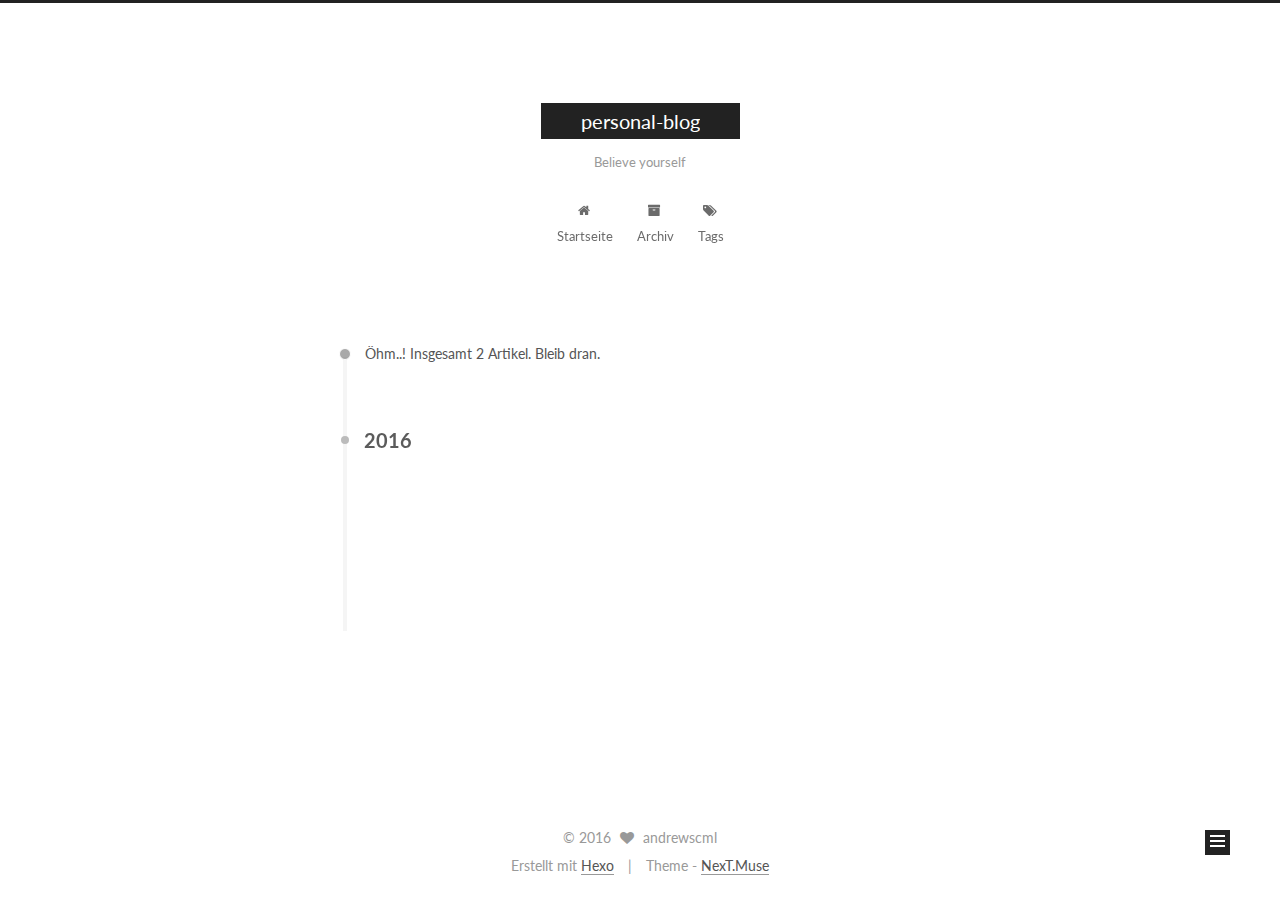
==== commit 4a0ddd0a: "Site updated: 2016-07-19 17:56:52" ====
--- a/archives/index.html
+++ b/archives/index.html
@@ -107,7 +107,7 @@
   };
 </script>
 
-  <title> Archive | personal-blog </title>
+  <title> Archiv | personal-blog </title>
 </head>
 
 <body itemscope itemtype="http://schema.org/WebPage" lang="">
@@ -165,7 +165,7 @@
             
               <i class="menu-item-icon fa fa-fw fa-home"></i> <br />
             
-            Home
+            Startseite
           </a>
         </li>
       
@@ -175,7 +175,7 @@
             
               <i class="menu-item-icon fa fa-fw fa-archive"></i> <br />
             
-            Archives
+            Archiv
           </a>
         </li>
       
@@ -215,7 +215,7 @@
       
         
       
-      Um..! 2 posts in total. Keep on posting.
+      Öhm..! Insgesamt 2 Artikel. Bleib dran.
     </span>
 
     
@@ -342,7 +342,7 @@
           <div class="site-state-item site-state-posts">
             <a href="/archives">
               <span class="site-state-item-count">2</span>
-              <span class="site-state-item-name">posts</span>
+              <span class="site-state-item-name">Artikel</span>
             </a>
           </div>
 
@@ -389,7 +389,7 @@
 </div>
 
 <div class="powered-by">
-  Powered by <a class="theme-link" href="http://hexo.io">Hexo</a>
+  Erstellt mit  <a class="theme-link" href="http://hexo.io">Hexo</a>
 </div>
 
 <div class="theme-info">
--- a/css/main.css
+++ b/css/main.css
@@ -1548,7 +1548,7 @@
   width: 4px;
   height: 4px;
   border-radius: 50%;
-  background: #e3b35b;
+  background: #ccab0a;
 }
 .links-of-blogroll {
   font-size: 13px;
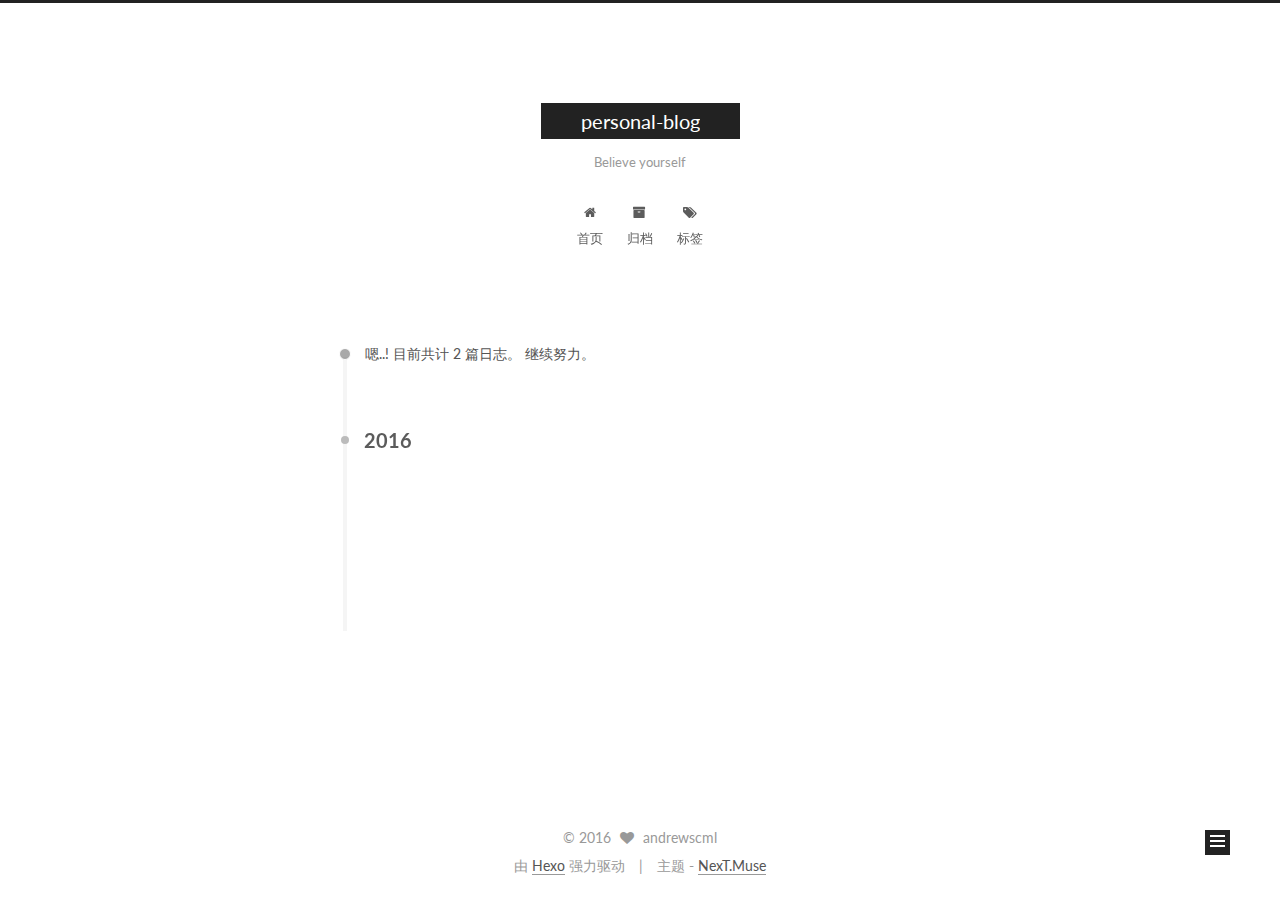
==== commit b5ca9bd4: "Site updated: 2016-07-19 18:10:17" ====
--- a/archives/index.html
+++ b/archives/index.html
@@ -102,15 +102,15 @@
     motion: true,
     duoshuo: {
       userId: 0,
-      author: 'Author'
+      author: '博主'
     }
   };
 </script>
 
-  <title> Archiv | personal-blog </title>
+  <title> 归档 | personal-blog </title>
 </head>
 
-<body itemscope itemtype="http://schema.org/WebPage" lang="">
+<body itemscope itemtype="http://schema.org/WebPage" lang="zh-Hans">
 
   
 
@@ -165,7 +165,7 @@
             
               <i class="menu-item-icon fa fa-fw fa-home"></i> <br />
             
-            Startseite
+            首页
           </a>
         </li>
       
@@ -175,7 +175,7 @@
             
               <i class="menu-item-icon fa fa-fw fa-archive"></i> <br />
             
-            Archiv
+            归档
           </a>
         </li>
       
@@ -185,7 +185,7 @@
             
               <i class="menu-item-icon fa fa-fw fa-tags"></i> <br />
             
-            Tags
+            标签
           </a>
         </li>
       
@@ -215,7 +215,7 @@
       
         
       
-      Öhm..! Insgesamt 2 Artikel. Bleib dran.
+      嗯..! 目前共计 2 篇日志。 继续努力。
     </span>
 
     
@@ -342,7 +342,7 @@
           <div class="site-state-item site-state-posts">
             <a href="/archives">
               <span class="site-state-item-count">2</span>
-              <span class="site-state-item-name">Artikel</span>
+              <span class="site-state-item-name">日志</span>
             </a>
           </div>
 
@@ -389,11 +389,11 @@
 </div>
 
 <div class="powered-by">
-  Erstellt mit  <a class="theme-link" href="http://hexo.io">Hexo</a>
+  由 <a class="theme-link" href="http://hexo.io">Hexo</a> 强力驱动
 </div>
 
 <div class="theme-info">
-  Theme -
+  主题 -
   <a class="theme-link" href="https://github.com/iissnan/hexo-theme-next">
     NexT.Muse
   </a>
--- a/css/main.css
+++ b/css/main.css
@@ -1548,7 +1548,7 @@
   width: 4px;
   height: 4px;
   border-radius: 50%;
-  background: #ccab0a;
+  background: #cd534b;
 }
 .links-of-blogroll {
   font-size: 13px;
